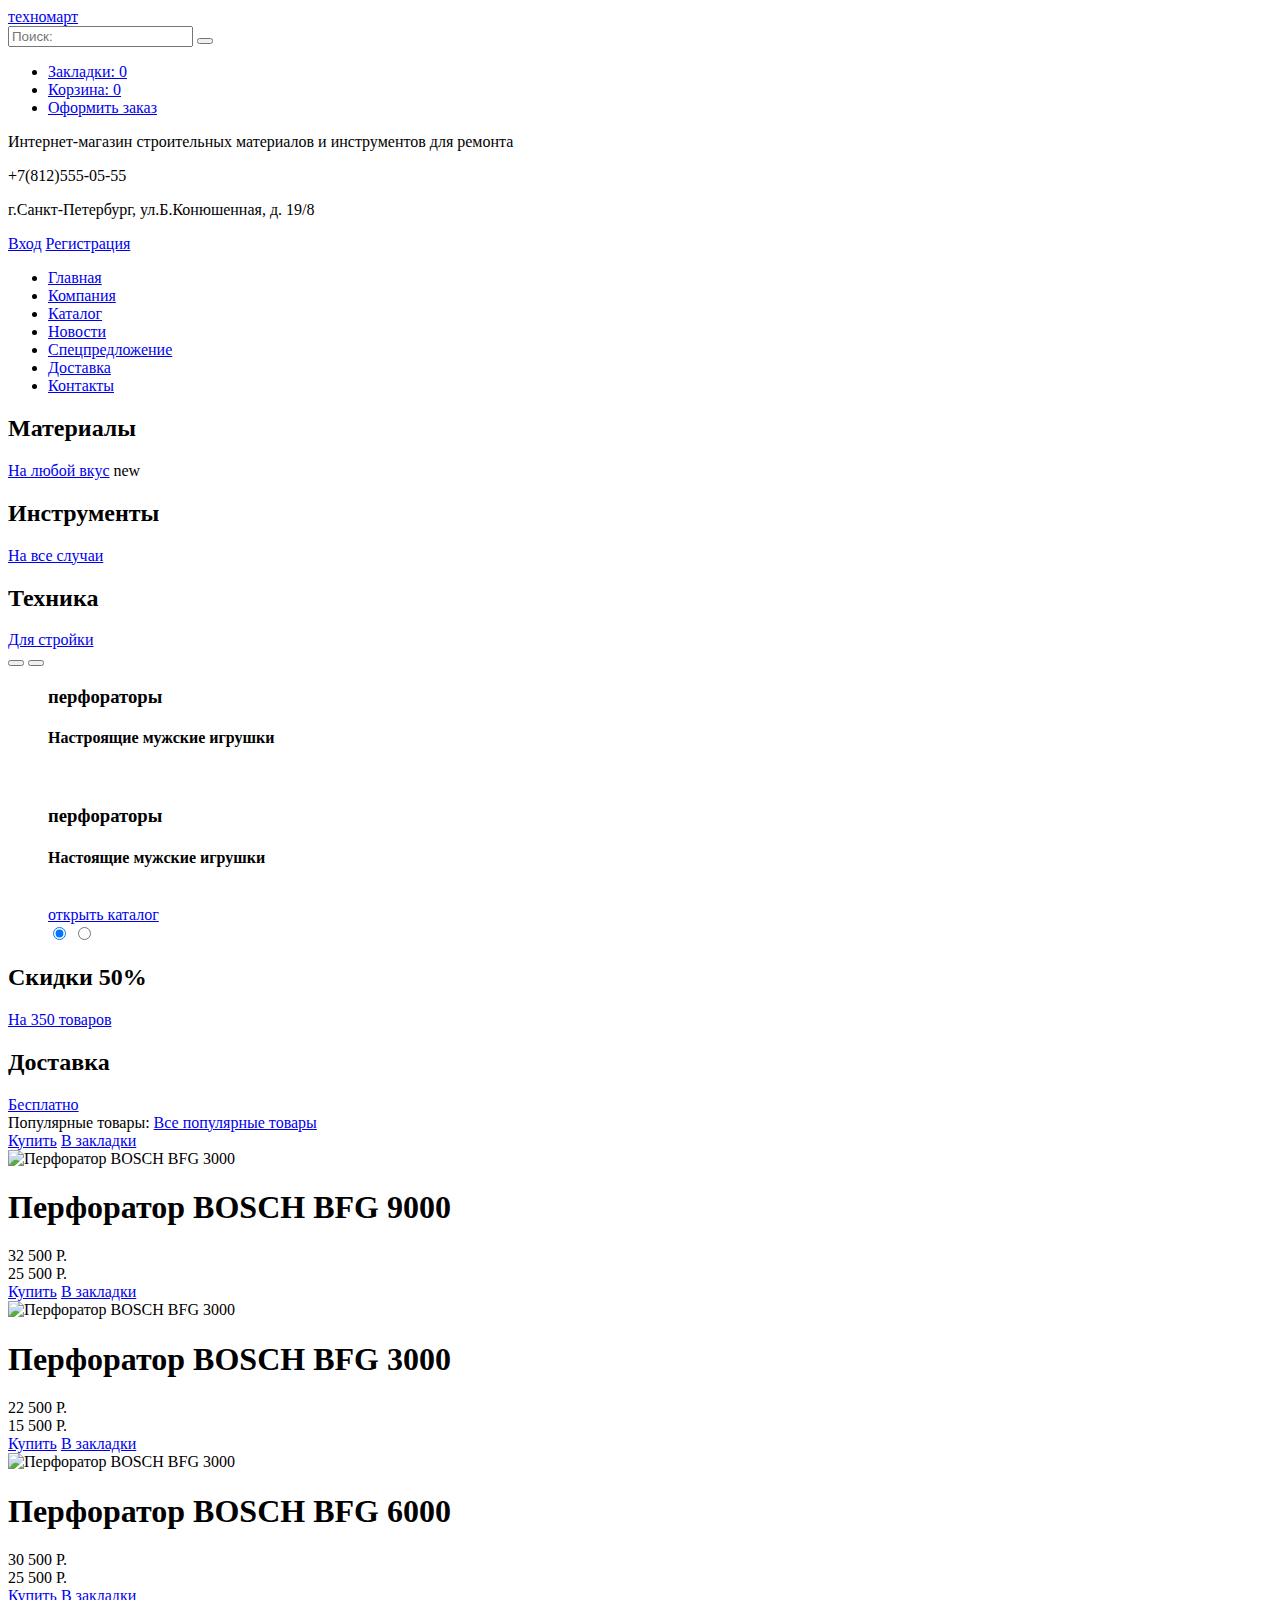
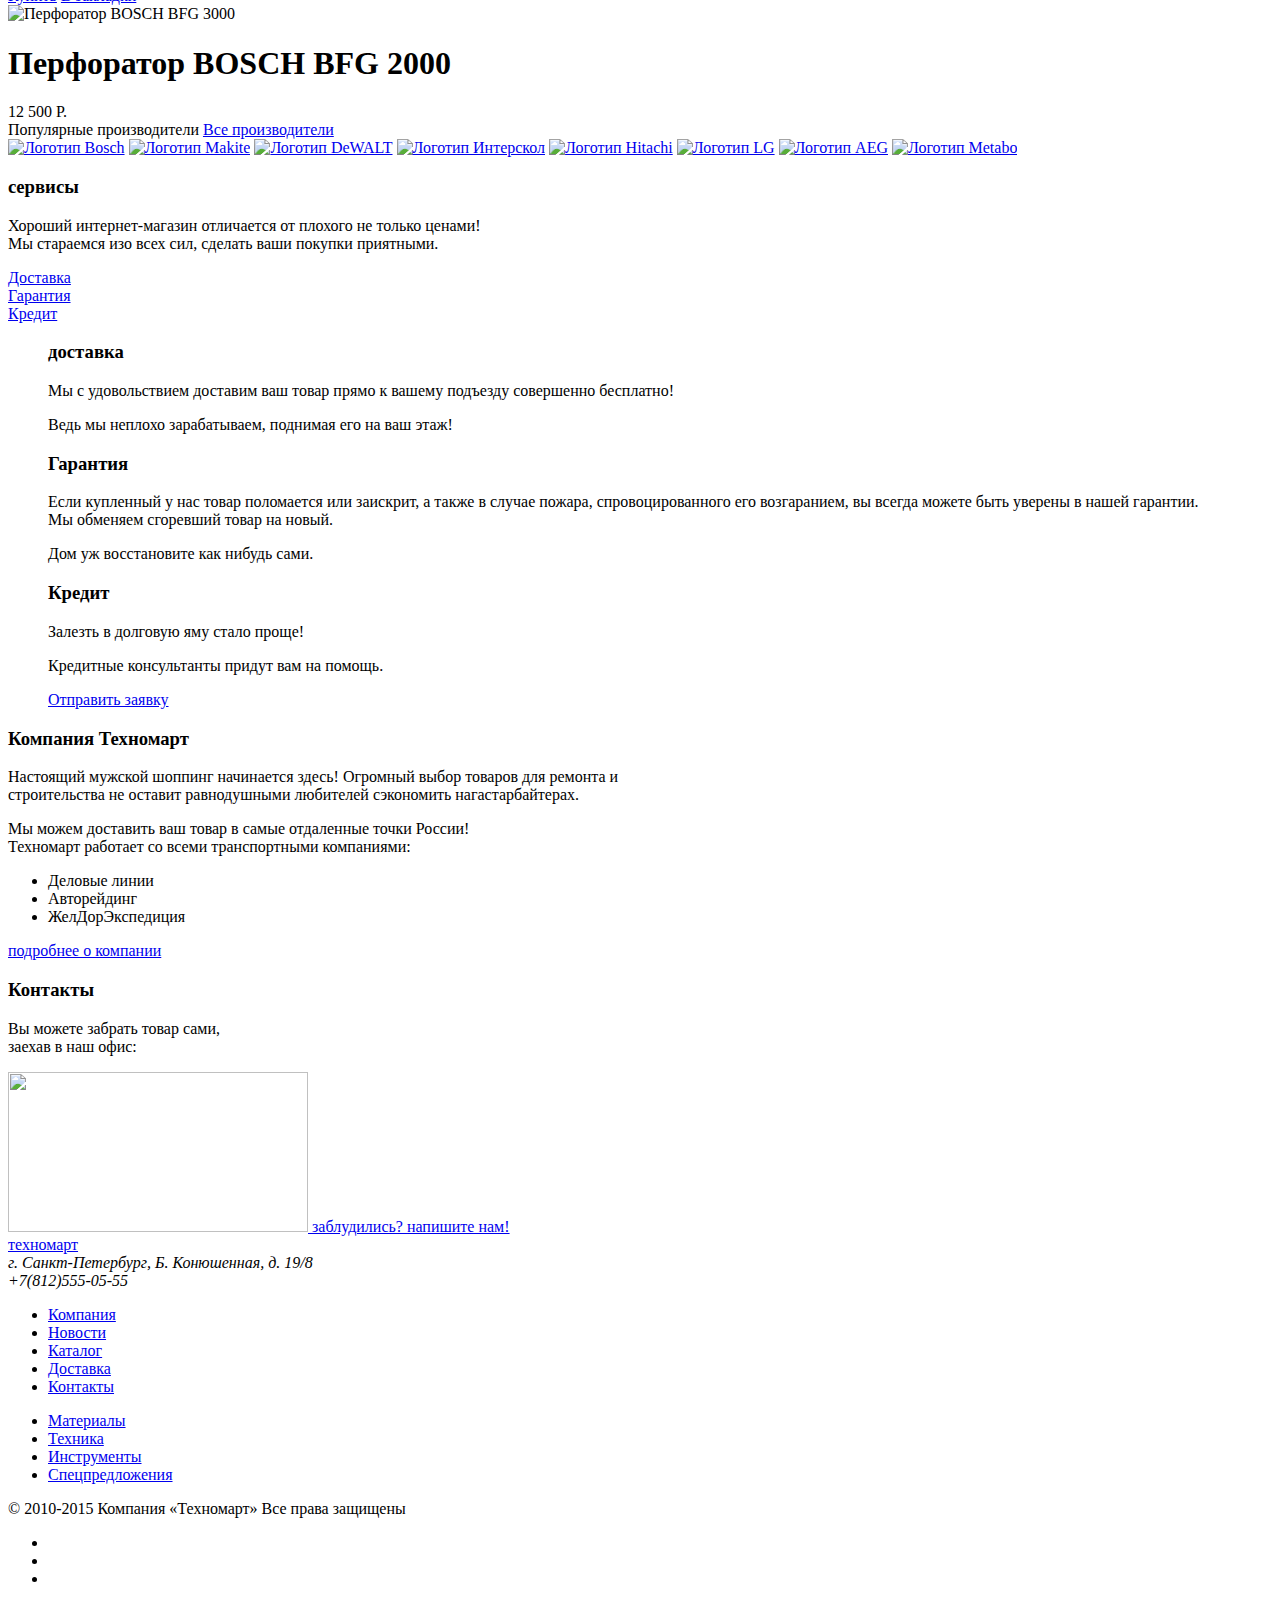
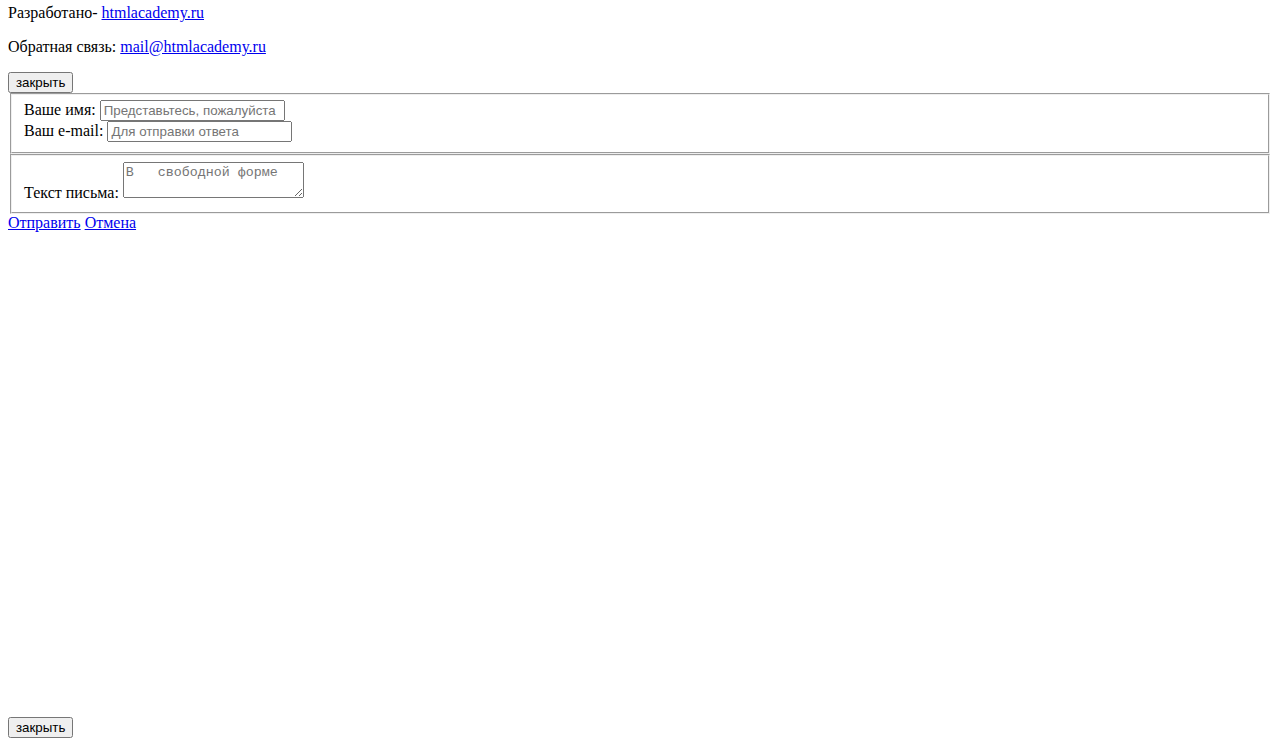
==== index.html @ d5913d79 "Добавили верстку Главной странице" ====
<!DOCTYPE html>
<html>
  <head>
    <meta charset="utf-8">
    <title>«Техномарт»</title>
    <link href="https://fonts.googleapis.com/css?family=Cuprum&subset=latin,cyrillic" rel="stylesheet">
    <link href="css/symbols-technomart.css" rel="stylesheet">
    <link href="css/normalize.css" rel="stylesheet">
    <link href="css/style.css" rel="stylesheet">
    <meta name="description" content="Интернет-магазин техники для ремонта">
  </head>
  <body>
    <header class="main-header">
      <div class="menu-purchase clearfix">
        <div class="container clearfix">
          <a class="logo" href="index.html">техномарт</a>
          <form class="search" action="#" method="get">
            <input placeholder="Поиск:" type="search" id="catalog-search" name="catalog-search">
              <button type=submit>
                <i class="icon-search"></i>
              </button>
            </form>
          <div class="menu-order">
	          <ul>
              <li><a href="#"><i class="icon-bookmark"></i>Закладки: 0</a></li>
              <li><a href="#"><i class="icon-basket"></i>Корзина: 0</a></li>
              <li><a class="order" href="#">Оформить заказ</a></li>
	          </ul>
          </div>
        </div>
      </div>
      <div class="container clearfix">
        <div class="info-shop">
          <p>Интернет-магазин строительных материалов и&nbsp;инструментов для ремонта</p>
        </div>
        <div class="menu-contact">
          <p class="numder"><i class="icon-phone"></i>+7(812)555-05-55</p>
          <p class="street">г.Санкт-Петербург, ул.Б.Конюшенная, д. 19/8</p>
        </div>
        <div class="user-block">
          <a class="login" href="#"><i class="icon-login"></i>Вход</a>
          <a class="registration" href="#">Регистрация</a>
        </div>
        <nav class="main-navigation">
          <ul>
            <li><a class="active" href="index.html">Главная</a></li>
            <li><a href="#">Компания</a></li>
            <li><a href="catalog.html">Каталог</a></li>
            <li><a href="#">Новости</a></li>
            <li><a href="#">Спецпредложение</a></li>
            <li><a href="#">Доставка</a></li>
            <li><a href="#">Контакты</a></li>
          </ul>
        </nav>
      </div>
    </header>
    <div class="main">
      <div class="container">
        <div class="index-content clearfix">
          <div class=" customer-info customer-info-material">
            <h2>Материалы</h2>
            <a class="btn btn-customer-info" href="#">На любой вкус</a>
            <span class="new">new</span>
          </div>
          <div class="customer-info customer-info-tool">
            <h2>Инструменты</h2>
            <a class="btn btn-customer-info" href="#">На все случаи</a>
          </div>
          <div class="customer-info customer-info-technician">
            <h2>Техника</h2>
            <a class="btn btn-customer-info" href="#">Для стройки</a>
          </div>
          <div class="gallery clearfix">
            <button class="gallery-prev">
              <i class="icon-left"></i>
            </button>
            <button class="gallery-next">
              <i class="icon-right"></i>
            </button>
            <figure class="gallery-content slider">
              <div class="promo-slide promo-slide-1 promo-slide-active">
                <div class="promo-slide-title">
                  <h3>перфораторы</h3>
                  <h4>Настроящие мужские игрушки</h4>
                </div>
                <img src="img/galari_1.jpg" alt="">
              </div>
              <div class="promo-slide promo-slide-2">
                <div class="promo-slide-title">
                  <h3>перфораторы</h3>
                  <h4>Настоящие мужские игрушки</h4>
                </div>
                <img src="img/galari_2.jpg" alt="">
              </div>
              <a class="btn btn-catalog" href="#">открыть каталог</a>
              <div class="switcher">
                <input type="radio" class="radio-slider" id="radio-1" name="radio" checked="checked" />
                <label for="radio-1"></label>
                <input type="radio" class="radio-slider" id="radio-2" name="radio" />
                <label for="radio-2"></label>
              </div>
            </figure>
          </div>
          <div class="customer-info customer-info-sale">
            <h2>Скидки 50%</h2>
            <a class="btn btn-customer-info" href="#">На 350 товаров</a>
          </div>
          <div class="customer-info customer-info-delivery">
            <h2>Доставка</h2>
            <a class="btn btn-customer-info" href="#">Бесплатно</a>
          </div>
        </div>
        <div class="catalog">
          <div class="popular-product clearfix">
            <header class="title">Популярные товары:
              <a class="btn btn-product" href="#">Все популярные товары</a>
            </header>
            <div class="catalog-items-index">
              <article class="catalog-item">
                <div class="actions">
                  <a class="buy" href="#">Купить</a>
                  <a class="bookmark" href="#">В закладки</a>
                </div>
                <img width="184" height="164" src="img/bfg_9000.jpg" alt="Перфоратор BOSCH BFG 3000">
                <h1 class="title-item">Перфоратор BOSCH BFG 9000</h1>
                <div class="discount">32 500 Р.</div>
                <div class="price">25 500 Р.</div>
              </article>
              <article class="catalog-item">
                <div class="actions">
                  <a href="#" class="buy">Купить</a>
                  <a href="#" class="bookmark">В закладки</a>
                </div>
                <img width="151" height="134" src="img/bfg.jpg" alt="Перфоратор BOSCH BFG 3000">
                <h1 class="title-item">Перфоратор BOSCH BFG 3000</h1>
                <div class="discount">22 500 Р.</div>
                <div class="price">15 500 Р.</div>
              </article>
              <article class="catalog-item">
                <div class="actions">
                  <a href="#" class="buy">Купить</a>
                  <a href="#" class="bookmark">В закладки</a>
                </div>
                <img width="171" height="152" src="img/bfg_6000.jpg" alt="Перфоратор BOSCH BFG 3000">
                <h1 class="title-item">Перфоратор BOSCH BFG 6000</h1>
                <div class="discount">30 500 Р.</div>
                <div class="price">25 500 Р.</div>
              </article>
              <article class="catalog-item new2">
                <div class="actions">
                  <a href="#" class="buy">Купить</a>
                  <a href="#" class="bookmark">В закладки</a>
                </div>
                <img width="151" height="134" src="img/bfg.jpg" alt="Перфоратор BOSCH BFG 3000">
                <h1 class="title-item">Перфоратор BOSCH BFG 2000</h1>
                <div class="discount"></div>
                <div class="price">12 500 Р.</div>
              </article>
            </div>
          </div>
          <div class="popular-producer clearfix">
            <header class="title">Популярные производители
			        <a href="#" class="btn btn-producer">Все производители</a>
			      </header>
			        <div class="producer">
                <a href="#" class="producer-item bosch"><img width="220" height="145" src="img/bosch.jpg" alt="Логотип Bosch"></a>
                <a href="#" class="producer-item makita"><img width="220" height="145" src="img/Makita.jpg" alt="Логотип Makite"></a>
                <a href="#" class="producer-item dewalt"><img width="220" height="145" src="img/dewalt.jpg" alt="Логотип DeWALT"></a>
                <a href="#" class="producer-item interskol"><img width="220" height="145" src="img/interscol.jpg" alt="Логотип Интерскол"></a>
                <a href="#" class="producer-item hitachi"><img  width="220" height="145"src="img/hitachi.jpg" alt="Логотип Hitachi"></a>
                <a href="#" class="producer-item lg"><img width="220" height="145" src="img/LG.jpg" alt="Логотип LG"></a>
                <a href="#" class="producer-item aeg"><img width="220" height="145" src="img/AEG.jpg" width="220" height="145" alt="Логотип AEG"></a>
                <a href="#" class="producer-item metabo"><img width="220" height="145" src="img/Metabo.jpg" alt="Логотип Metabo"></a>
              </div>
          </div>
        </div>
      </div>
      <div class="customer-service">
        <div class="container">
          <div class="service">
            <h3>cервисы</h3>
            <p>Хороший интернет-магазин отличается от плохого не только ценами!<br>
               Мы стараемся изо всех сил, сделать ваши покупки приятными.
            </p>
          </div>
          <div class="services-tab clearfix">
            <dl>
              <div class="tabs">
                <dt class="active-tab"><a href="#">Доставка</a></dt>
                <dt><a href="#">Гарантия</a></dt>
                <dt><a href="#">Кредит</a></dt>
              </div>
              <div class="tab-slides">
                <dd class="tab-slide tab-first active-tab-slide">
                  <h3 class="tab-slide-title">доставка</h3>
                  <div class="tab-slide-text">
                    <p class="tab-slide-text-1">
                     Мы с удовольствием доставим ваш товар прямо
                     к вашему подъезду совершенно бесплатно!
                    <p class="tab-slide-text-2">
                       Ведь мы неплохо зарабатываем,
                       поднимая его на ваш этаж!
                    </p>
                    </p>
                  </div>
                </dd>
                <dd class="tab-slide tab-second">
                  <h3 class="tab-slide-title">Гарантия</h3>
                  <div class="tab-slide-text">
                    <p class="tab-slide-text-1">
                      Если купленный у нас товар поломается или заискрит,
                      а также в случае пожара, спровоцированного его возгаранием,
                      вы всегда можете быть уверены в нашей гарантии.<br>
                      Мы обменяем сгоревший товар на новый.
                    </p>
                    <p class="tab-slide-text-2">Дом уж восстановите как нибудь сами.</p>
                  </div>
                </dd>
                <dd class="tab-slide tab-third">
                  <h3 class="tab-slide-title">Кредит</h3>
                  <div class="tab-slide-text">
                    <p class="tab-slide-text-1">Залезть в долговую яму стало проще!</p>
                    <p class="tab-slide-text-2">Кредитные консультанты придут вам на помощь.</p>
                  </div>
                  <a class="btn credit-btn" href="#">Отправить заявку</a>
                </dd>
              </div>
            </dl>
          </div>
        </div>
      </div>
      <div class="container">
        <div class="delivery-info clearfix">
          <div class="delivery-company">
            <h3>Компания Техномарт</h3>
            <p>Настоящий мужской шоппинг начинается здесь! Огромный выбор товаров для ремонта и <br>строительства не оставит равнодушными любителей сэкономить нагастарбайтерах.</p>
            <p>Мы можем доставить ваш товар в самые отдаленные точки России!<br>Техномарт работает со всеми транспортными компаниями:</p>
            <ul class="line">
              <li>Деловые линии</li>
              <li>Авторейдинг</li>
              <li>ЖелДорЭкспедиция</li>
            </ul>
            <a href="#" class="btn btn-delivery">подробнее о компании</a>
          </div>
          <div class="contact-info">
            <h3>Контакты</h3>
            <p>Вы можете забрать товар сами,<br> заехав в наш офис:</p>
            <a class="map" href="#">
              <img src="img/map.jpg" width="300" height="160">
            </a>
            <a href="#" class="btn btn-email">заблудились? напишите нам!</a>
          </div>
        </div>
      </div>
    </div>
    <footer class="main-footer">
      <div class="container clearfix">
        <div class="content-column-left">
          <a class="logo" href="index.html">техномарт</a>
          <address class="contact">
            г. Санкт-Петербург, Б. Конюшенная, д. 19/8<br>
            +7(812)555-05-55
          </address>
        </div>
        <div class="content-column-right">
          <div class="menu-info">
            <ul>
              <li><a href="index.html">Компания</a></li>
              <li><a href="#">Новости</a></li>
              <li><a href="catalog.html">Каталог</a></li>
              <li><a href="#">Доставка</a></li>
              <li><a href="#">Контакты</a></li>
            </ul>
          </div>
          <div class="menu-catalog">
            <ul>
              <li><a href="#">Материалы</a></li>
              <li><a href="#">Техника</a></li>
              <li><a href="#">Инструменты</a></li>
              <li><a href="#">Спецпредложения</a></li>
            </ul>
          </div>
        </div>
      </div>
      <div class="info-user">
        <div class="container clearfix">
          <p class="copyright">© 2010-2015 Компания «Техномарт» Все права защищены</p>
          <div class="social">
            <ul>
              <li class="social-btn vk"><a href="#"><i class="icon-vk"></i></a></li>
              <li class="social-btn fb"><a href="#"><i class="icon-facebook"></i></a></li>
              <li class="social-btn inst"><a href="#"><i class="icon-instagramm"></i></a></li>
            </ul>
          </div>
          <p class="website">Разработано-
          <a href="https://htmlacademy.ru/">htmlacademy.ru</a></p>
          <p class="mail">Обратная связь:
          <a href="mailto:mail@htmlacademy.ru">mail@htmlacademy.ru</a></p>
        </div>
      </div>
    </footer>
    <div class="pop-up write-us">
      <div class="main-block">
        <button class="modal-content-close">закрыть</button>
          <form action="#">
            <fieldset>
              <div class="col-1-2">
                <label for="your-name">Ваше имя:</label>
                <input class="your-name" type="text" id="your-name  " placeholder="Представьтесь, пожалуйста" required>
              </div>
              <div class="col-1-2">
                <label for="your-email">Ваш e-mail:</label>
                <input class="your-email" type="text" id="your-email" placeholder="Для отправки ответа" required>
              </div>
            </fieldset>
            <fieldset>
              <label for="e-mail">Текст письма:</label>
              <textarea class="e-mail" id="e-mail" placeholder="В   свободной форме" required></textarea>
            </fieldset>
          </form>
        </div>
      <div class="control-block clearfix">
        <a class="btn send-btn" href="#">Отправить</a>
        <a class="btn cancel-btn" href="#">Отмена</a>
      </div>
    </div>
    <div class="pop-up pop-up-map">
      <button class="modal-content-close">закрыть</button>
      <iframe src="https://www.google.com/maps/embed?pb=!1m18!1m12!1m3!1d1998.582099382509!2d30.32140969983345!3d59.93907633355372!2m3!1f0!2f0!3f0!3m2!1i1024!2i768!4f13.1!3m3!1m2!1s0x4696310fca77c663%3A0xe2913435672b14c9!2s21Shop!5e0!3m2!1sru!2sru!4v1453123548577" width="800" height="500" frameborder="0" style="border:0" allowfullscreen></iframe>
    </div>
    <script src="script/script.js"></script>
  </body>
</html>
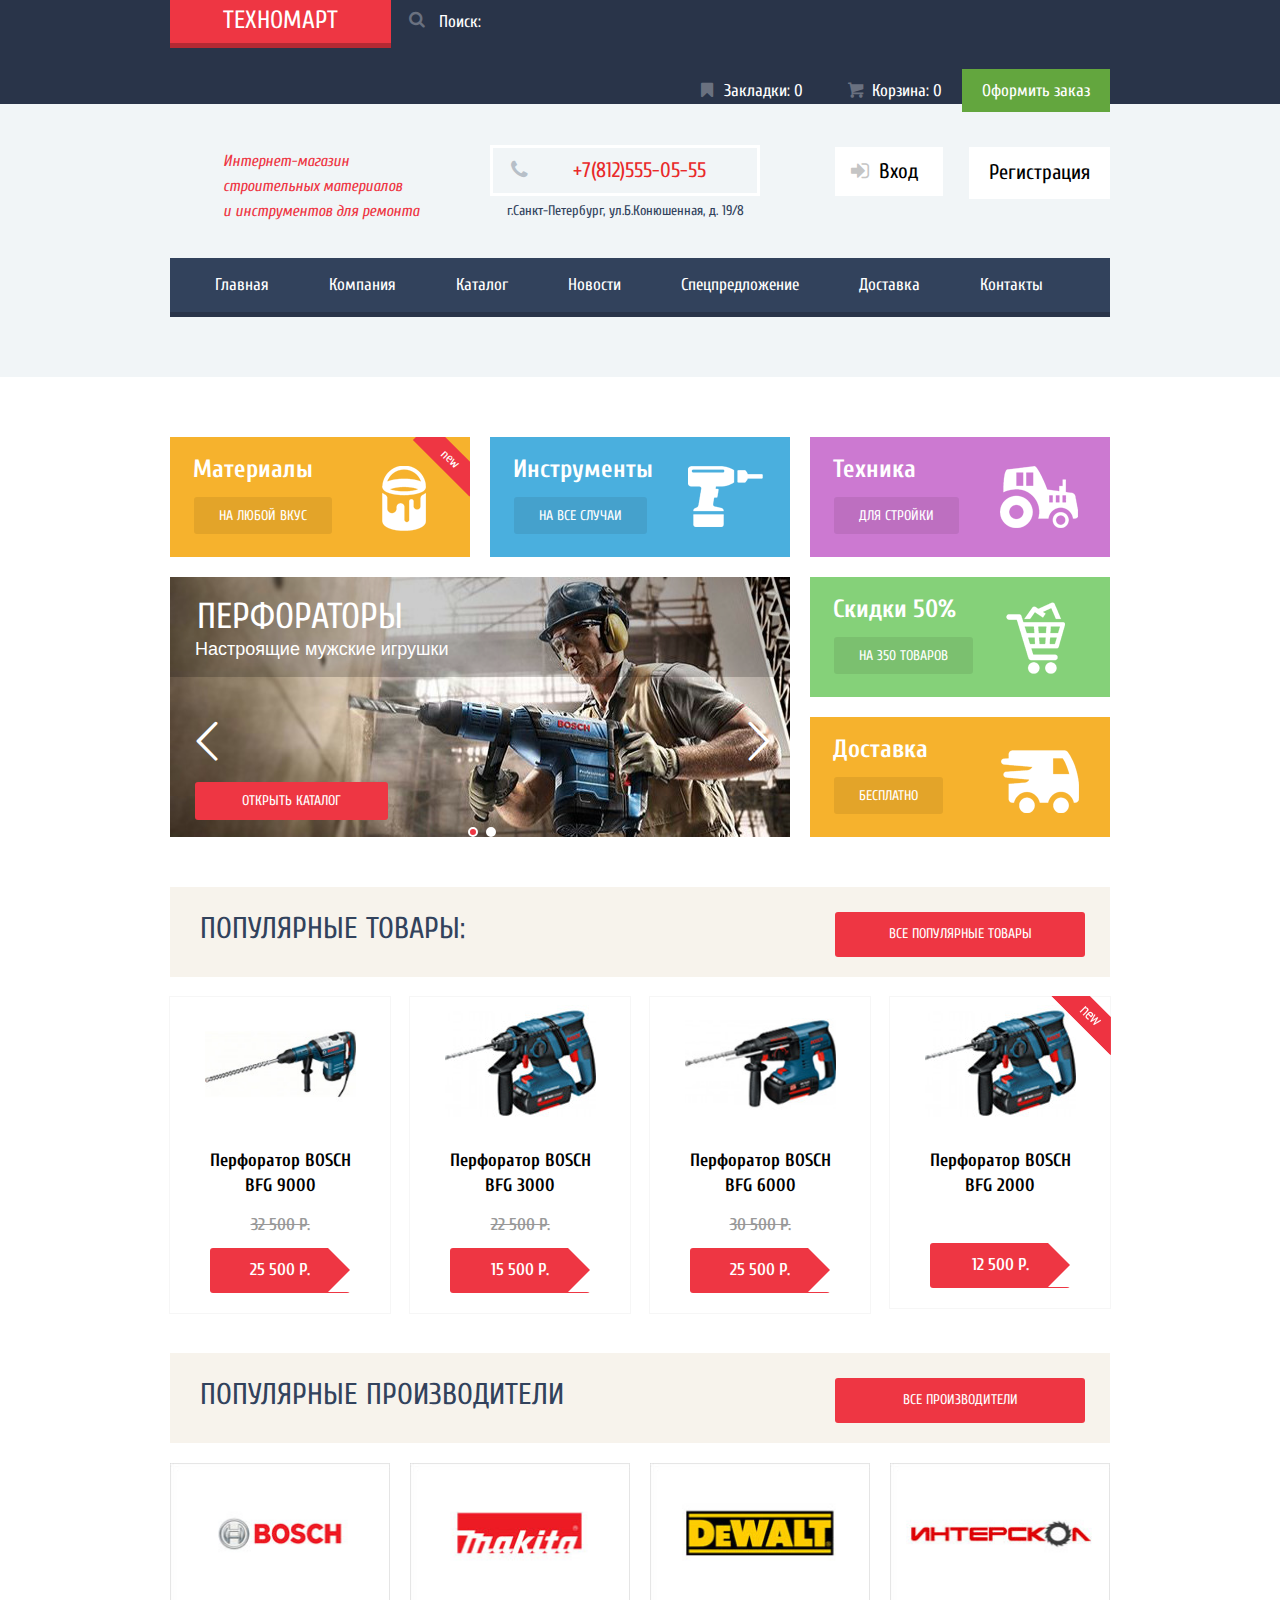
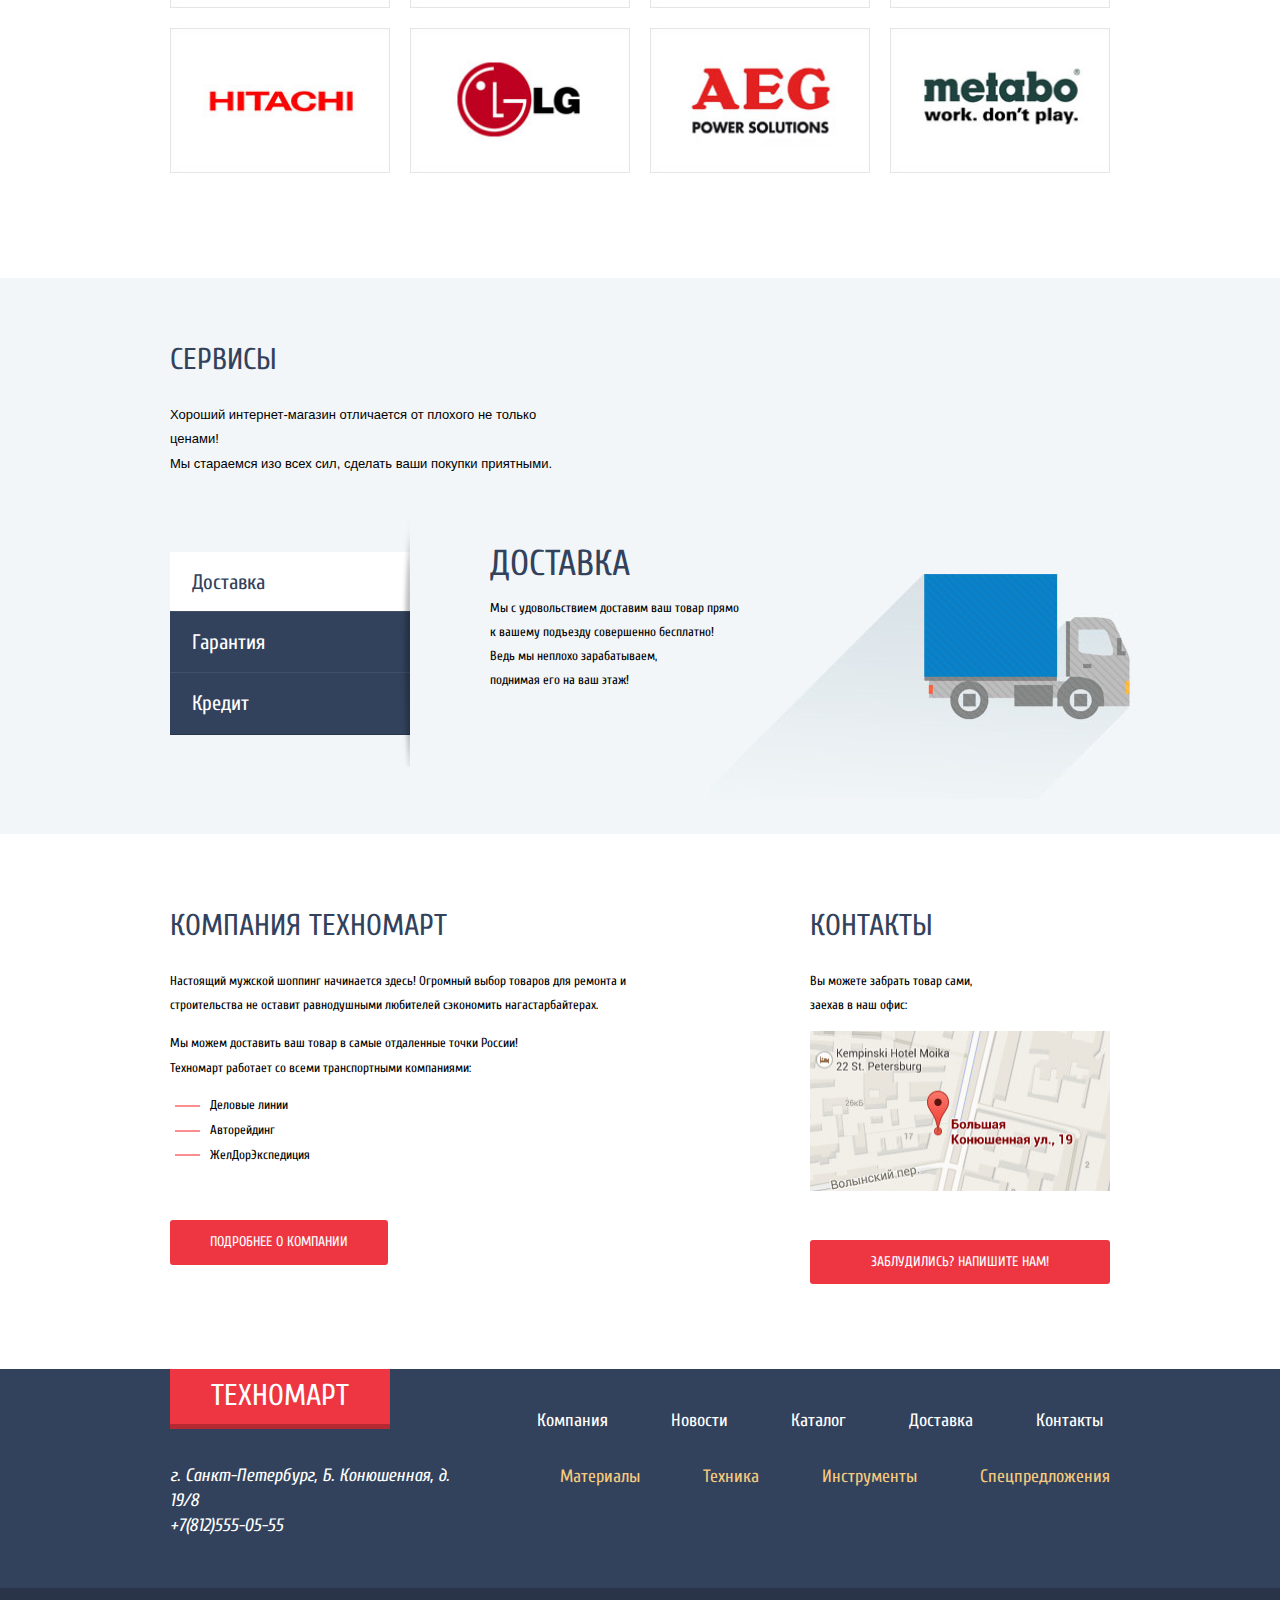
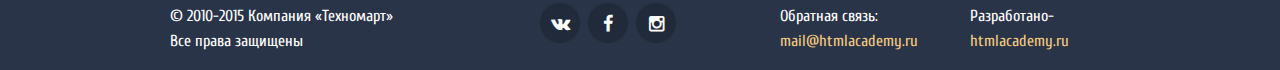
==== commit 6f504d26: "Первое финальное обновление" ====
--- a/index.html
+++ b/index.html
@@ -70,34 +70,35 @@
             <h2>Техника</h2>
             <a class="btn btn-customer-info" href="#">Для стройки</a>
           </div>
-          <div class="gallery clearfix">
-            <button class="gallery-prev">
+          <div class="gallery">
+            <input class="radio-slider1" type="radio" id="btn-1" name="toggle" checked>
+            <input class="radio-slider2" type="radio" id="btn-2" name="toggle">
+            <div class="slider-controls">
+              <label for="btn-1"></label>
+              <label for="btn-2"></label>
+            </div>
+            <label class="gallery-prev" for="btn-1">
               <i class="icon-left"></i>
-            </button>
-            <button class="gallery-next">
+            </label>
+            <label class="gallery-next" for="btn-2">
               <i class="icon-right"></i>
-            </button>
-            <figure class="gallery-content slider">
-              <div class="promo-slide promo-slide-1 promo-slide-active">
+            </label>
+            <figure class="gallery-content">
+              <div class="promo-slide">
                 <div class="promo-slide-title">
                   <h3>перфораторы</h3>
                   <h4>Настроящие мужские игрушки</h4>
                 </div>
-                <img src="img/galari_1.jpg" alt="">
+                <img src="img/galari_1.jpg" width="620" height="270" alt="">
+                <a class="btn btn-catalog" href="#">открыть каталог</a>
               </div>
               <div class="promo-slide promo-slide-2">
                 <div class="promo-slide-title">
-                  <h3>перфораторы</h3>
-                  <h4>Настоящие мужские игрушки</h4>
-                </div>
-                <img src="img/galari_2.jpg" alt="">
-              </div>
-              <a class="btn btn-catalog" href="#">открыть каталог</a>
-              <div class="switcher">
-                <input type="radio" class="radio-slider" id="radio-1" name="radio" checked="checked" />
-                <label for="radio-1"></label>
-                <input type="radio" class="radio-slider" id="radio-2" name="radio" />
-                <label for="radio-2"></label>
+                  <h3>дрели</h3>
+                  <h4>Соседям на радость!</h4>
+                </div>
+                <img src="img/galari_2.jpg" width="620" height="270" alt="">
+                <a class="btn btn-catalog" href="#">открыть каталог</a>
               </div>
             </figure>
           </div>
@@ -116,7 +117,7 @@
               <a class="btn btn-product" href="#">Все популярные товары</a>
             </header>
             <div class="catalog-items-index">
-              <article class="catalog-item">
+              <article class="catalog-item-index">
                 <div class="actions">
                   <a class="buy" href="#">Купить</a>
                   <a class="bookmark" href="#">В закладки</a>
@@ -126,7 +127,7 @@
                 <div class="discount">32 500 Р.</div>
                 <div class="price">25 500 Р.</div>
               </article>
-              <article class="catalog-item">
+              <article class="catalog-item-index">
                 <div class="actions">
                   <a href="#" class="buy">Купить</a>
                   <a href="#" class="bookmark">В закладки</a>
@@ -136,7 +137,7 @@
                 <div class="discount">22 500 Р.</div>
                 <div class="price">15 500 Р.</div>
               </article>
-              <article class="catalog-item">
+              <article class="catalog-item-index">
                 <div class="actions">
                   <a href="#" class="buy">Купить</a>
                   <a href="#" class="bookmark">В закладки</a>
@@ -146,7 +147,7 @@
                 <div class="discount">30 500 Р.</div>
                 <div class="price">25 500 Р.</div>
               </article>
-              <article class="catalog-item new2">
+              <article class="catalog-item-index new2">
                 <div class="actions">
                   <a href="#" class="buy">Купить</a>
                   <a href="#" class="bookmark">В закладки</a>
@@ -299,6 +300,17 @@
         </div>
       </div>
     </footer>
+    <div class="pop-up write-us-buy write-us-catalog">
+      <div class="main-block">
+        <div class="modal-content-close">закрыть</div>
+      </div>
+      <div class="main-block-basket"></div>
+      <p class="main-block-text">Товар добавлен в корзину!</p>
+      <div class="control-block clearfix">
+        <a class="btn send-btn" href="#">офрмить заказ</a>
+        <a class="btn cancel-btn" href="#">продолжить покупки</a>
+      </div>
+    </div>
     <div class="pop-up write-us">
       <div class="main-block">
         <button class="modal-content-close">закрыть</button>
@@ -330,4 +342,4 @@
     </div>
     <script src="script/script.js"></script>
   </body>
-</html>+</html>
--- a/css/symbols-technomart.css
+++ b/css/symbols-technomart.css
@@ -0,0 +1,80 @@
+@charset "UTF-8";
+
+ @font-face {
+  font-family: 'symbols-technomart';
+  src: url('../font/symbols-technomart.eot?22619757');
+  src: url('../font/symbols-technomart.eot?22619757#iefix') format('embedded-opentype'),
+       url('../font/symbols-technomart.woff?22619757') format('woff'),
+       url('../font/symbols-technomart.ttf?22619757') format('truetype'),
+       url('../font/symbols-technomart.svg?22619757#symbols-technomart') format('svg');
+  font-weight: normal;
+  font-style: normal;
+}
+/* Chrome hack: SVG is rendered more smooth in Windozze. 100% magic, uncomment if you need it. */
+/* Note, that will break hinting! In other OS-es font will be not as sharp as it could be */
+/*
+@media screen and (-webkit-min-device-pixel-ratio:0) {
+  @font-face {
+    font-family: 'symbols-technomart';
+    src: url('../font/symbols-technomart.svg?22619757#symbols-technomart') format('svg');
+  }
+}
+*/
+ 
+ [class^="icon-"]:before, [class*=" icon-"]:before {
+  font-family: "symbols-technomart";
+  font-style: normal;
+  font-weight: normal;
+  speak: none;
+ 
+  display: inline-block;
+  text-decoration: inherit;
+  width: 1em;
+  margin-right: .2em;
+  text-align: center;
+  /* opacity: .8; */
+ 
+  /* For safety - reset parent styles, that can break glyph codes*/
+  font-variant: normal;
+  text-transform: none;
+     
+  /* fix buttons height, for twitter bootstrap */
+  line-height: 1em;
+ 
+  /* Animation center compensation - margins should be symmetric */
+  /* remove if not needed */
+  margin-left: .2em;
+ 
+  /* you can be more comfortable with increased icons size */
+  /* font-size: 120%; */
+ 
+  /* Uncomment for 3D effect */
+  /* text-shadow: 1px 1px 1px rgba(127, 127, 127, 0.3); */
+}
+ 
+.icon-left:before { content: '\3c'; } /* '&lt;' */
+.icon-right:before { content: '\3e'; } /* '&gt;' */
+.icon-basket:before { content: '\62'; } /* 'b' */
+.icon-facebook:before { content: '\66'; } /* 'f' */
+.icon-twitter:before { content: '\74'; } /* 't' */
+.icon-vk:before { content: '\76'; } /* 'v' */
+.icon-up:before { content: '\2c4'; } /* '˄' */
+.icon-down:before { content: '\2c5'; } /* '˅' */
+.icon-left-big:before { content: '\2190'; } /* '←' */
+.icon-right-big:before { content: '\2192'; } /* '→' */
+.icon-login:before { content: '\2386'; } /* '⎆' */
+.icon-logout:before { content: '\241b'; } /* '␛' */
+.icon-up-dir:before { content: '\25b2'; } /* '▲' */
+.icon-down-dir:before { content: '\25bc'; } /* '▼' */
+.icon-circle:before { content: '\25cb'; } /* '○' */
+.icon-circle-dot:before { content: '\25cf'; } /* '●' */
+.icon-star:before { content: '\2605'; } /* '★' */
+.icon-check-off:before { content: '\2610'; } /* '☐' */
+.icon-check-on:before { content: '\2611'; } /* '☑' */
+.icon-youtube:before { content: '\f39e'; } /* '' */
+.icon-home:before { content: '🏠'; } /* '\1f3e0' */
+.icon-user:before { content: '👨'; } /* '\1f468' */
+.icon-phone:before { content: '📞'; } /* '\1f4de' */
+.icon-instagramm:before { content: '📷'; } /* '\1f4f7' */
+.icon-search:before { content: '🔍'; } /* '\1f50d' */
+.icon-bookmark:before { content: '🔖'; } /* '\1f516' */--- a/css/style.css
+++ b/css/style.css
@@ -0,0 +1,1635 @@
+body{
+  min-width: 960px;
+  font-size: 13px;
+  font-family: "Cuprum", "Arial", sans-serif;
+  line-height: 1.9em;
+  font-weight: 300;
+  background-color: white;
+}
+h1{
+  font-size: 30px;
+  font-weight: bold;
+}
+h2{
+  font-size: 25px;
+  font-weight: bold;
+}
+h3{
+  font-size: 30px;
+  font-weight: 100;
+  text-transform: uppercase;
+  color: #32425c;
+}
+a{
+  text-decoration: none;
+}
+button{
+  outline: inherit;
+  border: none;
+}
+.clearfix:after {
+  content: '';
+  display: table;
+  clear: both;
+}
+.btn{
+  font-size: 14px;
+  font-weight: 100;
+  color: white;
+  text-align: center;
+  text-transform: uppercase;
+  background: #ee3643;
+  border-radius: 3px;
+}
+.main-header {
+  margin-bottom: 60px;
+  background: #f1f5f7;
+}
+.main-header-catalog{
+  margin-bottom: 0;
+}
+.container {
+  width: 940px;
+  margin: 0 auto;
+}
+.menu-purchase{
+  margin: 0;
+  margin-bottom: 20px;
+  background: #293449;
+}
+.logo{
+  float: left;
+  box-shadow: 0 5px 0 #b52933;
+  margin: 0;
+  padding: 9px 53px;
+  font-size: 25px;
+  font-weight: 100;
+  text-transform: uppercase;
+  color: white;
+  background: #ee3643;
+}
+.logo:hover{
+  background-color: #ca2c37;
+  box-shadow: 0 5px 0 #9a212a;
+}
+.search {
+  position: relative;
+  float: left;
+  min-width: 270px;
+  font-size: 17px;
+  font-weight: 100;
+}
+input[type="search"]{
+  border: none;
+  height: 40px;
+  padding-right: 70px;
+  padding-left: 48px;
+  background: #293449;
+  outline: inherit;
+}
+input::-moz-placeholder {
+  color: white;
+}
+input::-webkit-input-placeholder{
+  color: white;
+}
+form  button{
+  border: none;
+  background: #293449;
+  padding: 11px 0;
+  margin-right: -4px;
+  outline: inherit;
+}
+.icon-search{
+ position: absolute;
+ left: 14px;
+ top: 8px;
+ color: #6a7180;
+}
+input:hover{
+  background: #212a3a;
+}
+input:hover + button > i{
+  color: white;
+}
+input:focus + button > i{
+  color: #ee3643;
+}
+input[type="search"]:focus{
+  background: #fff;
+}
+.container  .menu-order{
+  float: right;
+}
+.menu-order ul{
+  margin: 0;
+  padding: 0;
+  font-size: 0;
+  list-style: none;
+}
+.menu-order li{
+  display: inline-block;
+  margin-top: 9px;
+  white-space:nowrap;
+}
+.menu-order ul a{
+  font-size: 17px;
+  vertical-align: middle;
+  padding: 12px 20px;
+  font-weight: 100;
+  color: white;
+}
+.menu-order li:last-child{
+	margin-right: 0;
+}
+.menu-order ul a:hover i{
+  color: white;
+}
+.menu-order ul a:focus{
+  background: #161d29;
+  color: #8b8e94;
+  padding: 12px 20px;
+}
+.menu-order ul a:focus i{
+  color: #8b8e94;
+}
+.basket .icon-basket{
+  color: #f3737c;
+}
+.menu-order-catalog li{
+  margin-right: 0;
+}
+/*catalog*/
+.icon-basket,
+.icon-bookmark{
+  width: 11px;
+  height: 19px;
+  margin-right: 5px;
+  font-size: 17px;
+  vertical-align: middle;
+  font-weight: 100;
+  color: #6a7180;
+}
+.basket{
+  padding: 11px 0;
+  padding-right: 20px;
+  padding-left: 15px;
+  background: #ee3643;
+}
+.menu-order .basket:hover{
+  background: #fa4753;
+}
+.menu-order .basket:focus{
+  background: #c72d38;
+  color: #fdbbbb;
+}
+.order{
+  background: #63a63e;
+}
+.order:hover{
+  background: #5fbb2d;
+}
+.menu-order .order:focus{
+ background: #518534;
+ color: #acc1a2;
+}
+.info-shop{
+  float: left;
+  width: 250px;
+  margin: 0;
+  margin-right: 70px;
+}
+.info-shop>p{
+  width: 200px;
+  margin: 0;
+  padding: 0;
+  padding-left: 53px;
+  padding-top: 25px;
+  font-style: italic;
+  font-size: 16px;
+  color: #ee3643;
+}
+.menu-contact{
+  float: left;
+  width: 270px;
+}
+.menu-contact .numder{
+  width: 264px;
+  padding: 10px 0;
+  font-size: 21px;
+  text-align: center;
+  color: #e9292a;
+  border: 3px solid #fff;
+}
+.icon-phone{
+  margin-left: -40px;
+  padding-right: 40px;
+  color: #b7bfc8;
+}
+.menu-contact .street{
+  margin-top: -18px;
+  font-size: 14px;
+  text-align: center;
+  color: #32425c;
+}
+.user-block,
+.user-block-catalog{
+  float: right;
+  width: 300px;
+  margin-top: 23px;
+}
+.user-block .login{
+  float: left;
+  padding: 12px 25px 12px 10px;
+  margin-left: 25px;
+}
+.icon-login{
+  padding: 0;
+  margin-right: 5px;
+  color: #c5c5c5;
+}
+.user-block a:hover{
+  color: #f4848b;
+}
+.user-block a:focus{
+  color: #c5c5c5;
+}
+.user-block a:hover i{
+  color: #32425c;
+}
+.user-block a:focus i{
+  color: #c5c5c5;
+}
+.login-on{
+  padding: 12px 0;
+}
+.login-on .icon-login{
+  margin: 0;
+  margin-left: 10px;
+}
+.login-on .icon-user{
+  margin: 0;
+  padding-right: 10px;
+}
+.user-block-catalog i{
+  color: #c5c5c5;
+}
+.user-block-catalog a:hover{
+  color: #32425c;
+}
+.user-block-catalog a:focus{
+  color: #dadada;
+}
+.user-block2{
+  width: 210px;
+  margin: 0;
+  margin-left: 20px;
+  margin-top: 5px;
+  padding: 0;
+  white-space: nowrap;
+}
+.user-block2 li{
+  display: inline-block;
+}
+.user-block2 li a{
+  font-size: 16px;
+  color: #32425c;
+  background: #f2f6f8;
+  border-bottom: 1px solid #425169;
+}
+.user-block2 li a:hover{
+  color: #ee3643;
+  border-bottom: 1px solid #ee3643;
+}
+.user-block2 li a:focus{
+  color: #425169;
+  opacity: 0.3;
+  border-bottom: 1px solid #425169;
+}
+.user-block2 .dot{
+  width: 4px;
+  height: 4px;
+  margin: 2px 5px;
+  background: #425169;
+  border-radius: 50%;
+}
+.user-block .registration{
+  float:right;
+  padding: 13px 20px;
+  padding-bottom: 14px;
+}
+.user-block a,
+.user-block-catalog a{
+  display: block;
+  font-size: 21px;
+  text-align: center;
+  color: black;
+  background: #ffffff;
+}
+.user-block-catalog>a:hover{
+  color: black;
+}
+.user-block-catalog>a:hover i{
+  color: #32425c;
+}
+.user-block-catalog>a:focus,
+.user-block-catalog>a:focus i{
+  color: #dbdbdb;
+}
+.main-navigation{
+  float: left;
+  width: 940px;
+  margin-top: 20px;
+  margin-bottom: 60px;
+  background: #32425c;
+  border-bottom: 5px solid #293449;
+}
+.main-navigation ul{
+  padding: 0 15px;
+  font-size: 0;
+  list-style: none;
+  white-space: nowrap;
+}
+.main-navigation li{
+  float: left;
+  font-size: 17px;
+  text-align: center;
+}
+.main-navigation a{
+  display: block;
+  padding: 15px 30px;
+  font-size: 17px;
+  color: white;
+}
+.main-navigation a:hover{
+  background: #293449;
+}
+.main-navigation a:focus{
+  color: #737881;
+  background: #293449;
+}
+.breadcrumbs ul{
+  margin: 0;
+  padding: 0;
+}
+.breadcrumbs ul li{
+  display: inline-block;
+  padding: 20px 5px;
+}
+.breadcrumbs ul .active{
+
+}
+.breadcrumbs ul li:nth-child(1){
+  padding-left: 0;
+}
+.icon-home{
+  font-size: 13px;
+  color: #ccc;
+}
+.breadcrumbs ul a:after{
+  height: 13px;
+  margin-left: 10px;
+  content: '\3e';
+  font-size: 17px;
+  text-align: center;
+  color: #ccc;
+}
+.breadcrumbs a,
+ .breadcrumbs .active{
+  font-size: 13px;
+  font-family: 'PT Sans Regular', 'Arial', sans-serif;
+  font-weight: 700;
+  text-align: center;
+  vertical-align: middle;
+  text-transform: uppercase;
+  color: black;
+}
+.breadcrumbs a:hover{
+  color: #cccccc;
+}
+.index-content{
+  width: 940px;
+  margin: 0;
+  margin-bottom: 50px;
+}
+.index-content-catalog{
+  float: left;
+  width: 220px;
+  margin-right: 20px;
+}
+.index-content-catalog form{
+  left: 0;
+  font-family: 'PT Sans', 'Arial', sans-serif;
+}
+.index-content-catalog fieldset{
+  width: 220px;
+  margin: 0;
+  margin-left: -10px;
+  margin-top: 15px;
+  border: none;
+}
+legend{
+  font-size: 17px;
+  font-weight: bold;
+  text-transform: uppercase;
+}
+fieldset ul{
+  margin: 0;
+  margin-left: -35px;
+  border-bottom: 1px solid #e5e5e5;
+}
+.supply ul{
+  border-bottom: none;
+}
+fieldset ul li{
+  margin-bottom: 18px;
+  font-size: 14px;
+  font-weight: 300;
+  text-transform: uppercase;
+  list-style: none;
+}
+.range-filter {
+  width: 220px;
+  border-bottom: 1px solid #e5e5e5;
+  padding-bottom: 25px;
+}
+.range-filter .filter{
+  font-size: 13px;
+  width: 190px;
+  padding: 8px 10px;
+  padding-left: 20px;
+  margin-bottom: 15px;
+  text-align: left;
+  color: #283136;
+  text-transform: uppercase;
+  border-radius: 5px;
+  outline: none;
+  background: #f7f3ec;
+}
+.range-filter .range-price{
+  font-size: 17px;
+  text-transform: uppercase;
+  font-weight: bold;
+
+}
+.range-controls {
+  position: relative;
+  height: 41px;
+  padding-top: 39px;
+  padding-right: 20px;
+  padding-left: 20px;
+  margin-top: 15px;
+  margin-bottom: 15px;
+  border-radius: 5px;
+  background: #f7f3ec;
+}
+.range-controls .scale {
+  height: 2px;
+  background: #d7dcde;
+}
+.range-controls .bar {
+  width: 70%;
+  height: 2px;
+  background: #00ca74;
+}
+.range-controls .toggle {
+  position: absolute;
+  top: 30px;
+  left: 0px;
+  width: 4px;
+  height: 4px;
+  cursor: pointer;
+  border: 8px solid #fff;
+  border-radius: 50%;
+  background: #ababab;
+  box-shadow: 0 2px 1px 0 #cfcfcf;
+}
+.range-controls .toggle-min {
+  left: 20px;
+}
+.range-controls .toggle-max {
+
+}
+.price-controls {
+  max-width: 220px;
+  font-size: 16px;
+}
+.price-controls label {
+  font-size: 16px;
+  display: inline-block;
+  width: 47%;
+}
+.max-price {
+  float: right;
+  text-align: right;
+}
+.price-controls input {
+  font-size: 16px;
+  width: 80px;
+  padding: 8px 10px;
+  text-align: center;
+  color: #283136;
+  border: none;
+  border-radius: 5px;
+  outline: none;
+  background: #f7f3ec;
+}
+.btn-sorting{
+  padding: 6px 25px;
+  margin-right: 10px;
+  font-size: 13px;
+  text-transform: uppercase;
+  color: black;
+  border: 1px solid #e5e5e5;
+  border-radius: 3px;
+  background: #fff;
+  outline: none;
+}
+.btn-sorting:hover{
+  background: #fff;
+  border:1px solid #c7c7c7;
+}
+.btn-sorting:focus{
+  background: #fff;
+  border:1px solid #f9bcc0;
+}
+.checkbox {
+  vertical-align: top;
+  width: 17px;
+  height: 17px;
+  margin: 0 3px 0 0;
+}
+.checkbox + label {
+  cursor: pointer;
+}
+.checkbox:not(checked) {
+  position: absolute;
+  opacity: 0;
+}
+.checkbox:not(checked) + label {
+  position: relative;
+  padding: 0 0 0 30px;
+}
+.icon-check-off{
+  position: absolute;
+  font-size: 26px;
+  color: #c4c4c4;
+  top: -3px;
+  left: -13px;
+  width: 18px;
+  height: 18px;
+}
+input:checked ~ label > .icon-check-off:before{
+  content: '\2611';
+  position: absolute;
+  font-size: 26px;
+  color: #c4c4c4;
+  top: 0px;
+  left: 3px;
+  width: 18px;
+  height: 18px;
+}
+.radio {
+  vertical-align: top;
+  width: 17px;
+  height: 17px;
+  margin: 0 3px 0 0;
+}
+.radio + label {
+  cursor: pointer;
+}
+.radio:not(checked) {
+  position: absolute;
+  opacity: 0;
+}
+.radio:not(checked) + label {
+  position: relative;
+  padding-left: 30px;
+}
+.radio:not(checked) + label:before {
+  content: '';
+  position: absolute;
+  top: -4px;
+  left: -6px;
+  width: 18px;
+  height: 18px;
+  border: 4px solid #c4c4c4;
+  border-radius: 50%;
+}
+.radio:not(checked) + label:after {
+  content: '';
+  position: absolute;
+  top: 5px;
+  left: 3px;
+  width: 8px;
+  height: 8px;
+  border-radius: 50%;
+  background: #c4c4c4;
+  opacity: 0;
+  transition: all .2s;
+}
+.radio:checked + label:after {
+   opacity: 1;
+}
+.customer-info{
+  float:left;
+  width: 300px;
+  height: 120px;
+  margin: 0;
+  margin-right: 20px;
+  margin-bottom: 20px;
+  color: white;
+  overflow: hidden;
+}
+.btn-customer-info{
+  margin-left: 24px;
+  padding: 10px 25px;
+  text-transform: uppercase;
+  background: rgba(8, 1, 1, 0.08);
+}
+.customer-info .btn-customer-info:hover{
+ background: rgba(8, 1, 1, 0.16);
+}
+.customer-info .btn-customer-info:focus{
+  background: rgba(8, 1, 1, 0.32);
+}
+.customer-info h2{
+  margin-left: 23px;
+}
+.customer-info-material{
+  background: #f6b22d;
+  background-image: url("../img/material.png");
+  background-repeat: no-repeat;
+  background-position: 212px 29px;
+}
+.new{
+  top: 5px;
+  right: -20px;
+  display: block;
+  width: 80px;
+  height: 25px;
+  text-align: center;
+  background: #ee3643;
+  transform:  translate(240px,-81px) rotate(45deg);
+  -webkit-transform: translate(240px,-81px) rotate(45deg);
+  -o-transform: translate(240px,-81px) rotate(45deg);
+  -moz-transform: translate(240px,-81px) rotate(45deg);
+}
+.customer-info-tool{
+  background: #4aafde;
+  background-image: url("../img/tool.png");
+  background-repeat: no-repeat;
+  background-position: 198px 29px;
+}
+.customer-info-technician{
+  background: #cc79d1;
+  background-image: url("../img/technician.png");
+  background-repeat: no-repeat;
+  background-position: 190px 29px;
+}
+.customer-info-sale{
+  background: #85d179;
+  background-image: url("../img/sale.png");
+  background-repeat: no-repeat;
+  background-position: 196px 25px;
+}
+.customer-info-delivery{
+  background: #f6b22d;
+  background-image: url("../img/delivery.png");
+  background-repeat: no-repeat;
+  background-position: 191px 33px;
+}
+.customer-info:nth-child(1n+3){
+  float: right;
+  margin: 0;
+  margin-bottom: 20px;
+}
+.index-content .customer-info-delivery{
+  margin-bottom: 0;
+}
+.gallery{
+  position: relative;
+  float: left;
+}
+.slider-controls{
+  position: absolute;
+  top: 250px;
+  left: 48%;
+  text-align: center;
+  z-index: 100;
+}
+.gallery input[type="radio"]{
+  position: absolute;
+  opacity: 0;
+}
+.slider-controls label{
+  display: inline-block;
+  width: 6px;
+  height: 6px;
+  background: #fff;
+  border: 2px solid #fff;
+  border-radius: 50%;
+  vertical-align: top;
+  margin-right: 5px;
+  cursor: pointer;
+}
+.radio-slider1:checked ~ .slider-controls label[for="btn-1"],
+.radio-slider2:checked ~ .slider-controls label[for="btn-2"]{
+  background: #ee3643;
+}
+.gallery-prev{
+  position: absolute;
+  top: 142px;
+  left: 5px;
+  padding: 0;
+  height: 0;
+  z-index: 100;
+}
+.gallery-next{
+  position: absolute;
+  top: 142px;
+  right: 0;
+  padding: 0;
+  height: 0;
+  z-index: 100;
+}
+.icon-right,
+.icon-left{
+  font-size: 45px;
+  color: white;
+  cursor: pointer;
+}
+.gallery-content{
+  position: relative;
+  width: 620px;
+  min-height: 260px;
+  margin: 0;
+}
+.promo-slide{
+  position: absolute;
+  top: 0px;
+  left: 0px;
+  width: 100%;
+  height: 100%;
+  overflow: hidden;/**/
+}
+.btn-catalog{
+  position: absolute;
+  bottom: 17px;
+  left: 25px;
+  padding: 7px 47px;
+  font-weight: 100;
+  text-transform: uppercase;
+}
+.btn:hover{
+  background: #ca2c37;
+}
+.btn:active{
+  background: #ba2732;
+}
+.promo-slide-title{
+  position: absolute;
+  background: rgba(0, 0, 0, 0.2);
+  width: 100%;
+  height: 100px;
+}
+.promo-slide h3{
+  display: inline-block;
+  margin: 0;
+  margin-top: 28px;
+  margin-left: 27px;
+  font-size: 36px;
+  text-transform: uppercase;
+  font-weight: 100;
+  color: white;
+}
+.promo-slide h4{
+  display: block;
+  margin: 0;
+  margin-left: 25px;
+  font-family: 'PT Sans', 'Arial', sans-serif;
+  font-size: 18px;
+  font-weight: 100;
+  color: white;
+}
+.promo-slide img{
+  width: 100%;
+  height: 260px;
+}
+.promo-slide{
+  display: none
+}
+
+#btn-1:checked ~ .gallery-content .promo-slide:nth-child(1){
+  display: block
+}
+#btn-2:checked ~ .gallery-content .promo-slide:nth-child(2){
+  display: block
+}
+.catalog{
+  margin-bottom:85px;
+}
+.popular-producer,
+.popular-product{
+  margin-bottom: 20px;
+}
+.title{
+  width: 910px;
+  min-height: 60px;
+  margin-bottom: 20px;
+  padding-left: 30px;
+  padding-top: 30px;
+  font-size: 30px;
+  text-transform: uppercase;
+  font-weight: 100;
+  color: #32425c;
+  background: #f7f3ec;
+}
+.title-page{
+  width: 910px;
+  min-height: 60px;
+  margin-bottom: 20px;
+  margin-top: 0;
+  padding-left: 30px;
+  padding-top: 30px;
+  font-size: 30px;
+  text-transform: uppercase;
+  font-weight: 100;
+  color: #32425c;
+  background: #f2f6f8;
+}
+.btn-product,
+.btn-producer{
+  float: right;
+  width: 250px;
+  margin-right: 25px;
+  margin-top: -5px;
+  padding: 10px 0;
+  padding-left: 0;
+}
+.menu-sorting{
+  width: 680px;
+  border-radius: 5px;
+  padding: 8px 10px;
+  margin-bottom: 15px;
+  font-family: 'PT Sans', 'Arial', sans-serif;
+  background: #f7f3ec;
+}
+.menu-sorting ul{
+  float: right;
+  margin: 0;
+  padding: 0;
+}
+.menu-sorting ul li{
+  display: inline-block;
+  vertical-align: top;
+  margin-right: 50px;
+}
+.menu-sorting .up-dir,
+.menu-sorting .down-dir{
+  margin-right: 0;
+  margin-top: 1px;
+}
+.menu-sorting .up-dir{
+  margin-left: -10px;
+}
+.active-dir i{
+  color: #ee3643
+}
+.menu-sorting .range-price{
+  padding-left: 5px;
+  font-size: 13px;
+  vertical-align: middle;
+  color: #283136;
+}
+.menu-sorting a{
+  font-size: 13px;
+  text-align: left;
+  border-bottom: 1px dotted #ee3c49;
+  color: #c6c2bd;
+}
+.menu-sorting a i{
+  font-size: 19px;
+}
+.menu-sorting a:hover{
+  color: #151515;
+  border-bottom: 1px solid #ee3c49;
+}
+.menu-sorting a:focus{
+  color: #ee3c49;
+  border-bottom: none;
+}
+.up-dir a,
+.down-dir a{
+  border-bottom: none;
+}
+.up-dir a:hover,
+.down-dir a:hover{
+  border-bottom: none;
+}
+.catalog-items-index{
+  font-size: 0;
+}
+.catalog-item-index,
+.catalog-item{
+  width: 220px;
+  margin-right: 20px;
+  margin-bottom: 20px;
+  font-size: 17px;
+  font-weight: 600;
+  position: relative;
+  display: inline-block;
+  vertical-align: top;
+  text-align: center;
+  outline: 1px solid #f6f6f6;
+}
+.catalog-item-index:hover,
+.catalog-item:hover{
+  box-shadow: 0 0 15px;
+}
+.catalog-item-index .actions,
+.catalog-item .actions{
+  display: none;
+}
+.catalog-items-index article:last-child{
+  margin-right: 0;
+}
+article img{
+  width: 151px;
+  height: 134px;
+  overflow: hidden;
+}
+.catalog-item-index .title-item,
+.catalog-item .title-item{
+  font-size: 18px;
+  margin-top: 10px;
+  margin-bottom: 15px;
+  padding: 0 30px;
+}
+.catalog-item-index .discount,
+.catalog-item .discount{
+  min-height: 20px;
+  margin-bottom: 10px;
+  text-decoration: line-through;
+  color: #999;
+}
+.catalog-item-index .price,
+.catalog-item .price{
+  position: relative;
+  width: 80px;
+  margin: 0 auto 20px;
+  padding: 10px 30px;
+  color: #fff;
+  border-radius: 3px;
+  background: #ee3643;
+}
+.catalog-item-index .price:after,
+.catalog-item .price:after{
+  position: absolute;
+  top: 0;
+  right: -22px;
+  width: 0;
+  height: 0;
+  content: '';
+  border: 22px solid #fff;
+  border-left-color: #ee3643;
+}
+.catalog-items{
+  float: left;
+  width: 700px;
+  margin-bottom: 50px;
+  font-size: 0;
+}
+.catalog-items .catalog-item-punch:nth-child(3n+4){
+  margin-right: 0;
+}
+.new2:before{
+  position: absolute;
+  top: -1px;
+  right: -1px;
+  z-index: 10;
+  width: 60px;
+  height: 60px;
+  content: '';
+  background-image: url("../img/snippet.png");
+  background-repeat: no-repeat;
+  background-position: 0 0;
+}
+.catalog-item-index .actions,
+.catalog-item .actions{
+  position: absolute;
+  top: 0;
+  left: 0;
+  width: 218px;
+  height: 68px;
+  padding: 40px 0;
+  background-color: #fff;
+}
+.actions .buy,
+.actions .bookmark{
+  font-family: 'Cuprum', 'Arial', sans-serif;
+  font-size: 14px;
+  display: block;
+  width: 135px;
+  margin: 0 auto 7px;
+  padding: 10px 0;
+  text-decoration: none;
+  text-transform: uppercase;
+  color: #fff;
+  border-radius: 3px;
+  background-color: #63a63e;
+}
+.actions .buy{
+  box-shadow: inset 0 -3px 0 #367315;
+}
+.actions .buy:hover{
+  background: #5fbb2d;
+}
+.actions .buy:focus{
+  background: #518534;
+  box-shadow: none;
+}
+.actions .bookmark{
+  width: 129px;
+  padding: 7px 0;
+  color: #32425c;
+  border: 3px solid #63a63e;
+  background-color: #fff;
+}
+.actions .bookmark:hover{
+  border:3px solid #32425c;
+}
+.actions .bookmark:focus{
+  color: #d6d8dc;
+  border: 3px solid #c1c6ce;
+}
+.catalog-item-index:hover .actions,
+.catalog-item:hover .actions{
+  display: block;
+}
+.page {
+  margin-top: 30px;
+}
+.page ul{
+  margin: 0;
+  padding: 0;
+}
+.page ul li{
+  display: inline-block;
+  list-style: none;
+  border-radius: 3px;
+}
+.page a{
+  padding: 6px 12px;
+  margin-right: 10px;
+  font-size: 13px;
+  border: 1px solid #e5e5e5;
+  border-radius: 3px;
+}
+.btn-page{
+  background: #fff;
+  border: 1px solid #f6f6f6;
+  color: black;
+}
+.btn-page:hover{
+  background: #fff;
+  border:1px solid #c7c7c7;
+}
+.btn-page:focus{
+  background: #fff;
+  border:1px solid #f9bcc0;
+}
+.page .active-btn{
+  padding: 2px 13px;
+  margin-right: 10px;
+  border-radius: 3px;
+}
+.about_item{
+  background: #f2f6f8;
+  padding: 75px 0;
+}
+.about_item p{
+  font-size: 13px;
+}
+.about_item h2{
+  font-size: 30px;
+  text-transform: uppercase;
+  font-weight: 100;
+}
+.producer a{
+  float: left;
+  height: 145px;
+  margin: 0;
+  margin-right: 20px;
+  margin-bottom: 20px;
+}
+.producer a:hover{
+  box-shadow: 0 0 20px;
+  color: #b8bbc2;
+}
+.producer a:focus{
+  box-shadow: 0 0 15px;
+  opacity: 0.5;
+}
+.producer a:nth-child(4n){
+  margin-right: 0;
+}
+.customer-service{
+  background: #f2f6f8;
+}
+.service{
+  width: 400px;
+  margin-bottom: 75px;
+}
+.service p{
+  font-family: 'PT Sans', 'Arial', sans-serif;
+  font-size: 13px;
+}
+.customer-service{
+  min-height: 70px;
+  padding-top: 40px;
+}
+.tabs{
+  position: relative;
+  float: left;
+  width: 240px;
+  padding: 0;
+  margin: 0;
+  margin-bottom: 100px;
+  background: #32425c;
+}
+.tabs:after{
+  content: "";
+  position: absolute;
+  right: 0;
+  top: -35px;
+  width: 10px;
+  height: 250px;
+  background: url("../img/layer.png") no-repeat;
+}
+.tabs dt a{
+  display: block;
+  padding: 18px 22px;
+  font-size: 21px;
+  color: #fff;
+  background: #32425c;
+  box-shadow:
+    0 1px #293449,
+    0 -1px #405069;
+}
+.tabs .active-tab a{
+  background-color: #fff;
+  box-shadow: none;
+}
+.tabs .active-tab a:link,
+.tabs .active-tab a:visited,
+.tabs .active-tab a:active{
+  color: #32425c;
+}
+.tabs dt a:hover{
+  background-color: #293449;
+}
+.tabs .active-tab a:hover{
+  color: #32425c;
+  background-color: #fff;
+}
+.tab-slides{
+  position: relative;
+  width: 620px;
+  margin-left: 320px;
+}
+.tab-slide{
+  position:relative;
+  display: none;
+  margin: 0;
+}
+.active-tab-slide{
+  display: block;
+}
+.tab-slide-title{
+  margin-top: 0;
+  margin-bottom: 20px;
+  font-size: 36px;
+  color: #32425c;
+  text-transform: uppercase;
+}
+.tab-slide-text{
+  position: relative;
+  z-index: 2;
+  display: block;
+  margin: 0;
+  margin-bottom: 30px;
+  font-size: 13px;
+  line-height: 24px;
+}
+
+.tab-slide-text .tab-slide-text-1{
+  width: 255px;
+  margin: 0;
+}
+
+.tab-slide-text .tab-slide-text-2{
+  width: 210px;
+  margin: 0;
+}
+.tab-second .tab-slide-text-1,
+.tab-third .tab-slide-text-1{
+  width: 316px;
+}
+.tab-second .tab-slide-text-2,
+.tab-third .tab-slide-text-2{
+  width: 350px;
+}
+.credit-btn {
+  padding: 13px 45px;
+}
+.tab-first:after{
+  content: "";
+  position: absolute;
+  z-index: 1;
+  top: 20px;
+  left: 220px;
+  width: 468px;
+  height: 261px;
+  background-image: url("../img/car.jpg");
+  background-repeat: no-repeat;
+  background-position: 0 0;
+}
+.tab-second:after{
+  content: "";
+  position: absolute;
+  top: 20px;
+  left: 220px;
+  z-index: 1;
+  width: 468px;
+  height: 261px;
+  background-image: url("../img/Layer 130.png");
+  background-repeat: no-repeat;
+  background-position: 0 0;
+}
+.tab-third:after{
+  content: "";
+  position: absolute;
+  top: 20px;
+  left: 220px;
+  z-index: 1;
+  width: 468px;
+  height: 261px;
+  background-image: url("../img/Layer 119.png");
+  background-repeat: no-repeat;
+  background-position: 0 0;
+}
+.delivery-info{
+  margin-top: 50px;
+  margin-bottom: 85px;
+  background: #fff;
+}
+.delivery-company{
+  width: 540px;
+  float: left;
+  position: relative;
+}
+.delivery-company li {
+  position: relative;
+  list-style-type: none;
+}
+.line li:before{
+  content: "";
+  position: absolute;
+  left: -35px;
+  bottom: 11px;
+  width: 25px;
+  height: 2px;
+  background: #fc8e91;
+}
+.btn-delivery{
+  float:left;
+  margin-top: 40px;
+  padding: 10px 40px;
+}
+
+.contact-info{
+  width: 300px;
+  float: right;
+}
+.btn-email{
+  float: left;
+  margin-top: 40px;
+  padding: 10px 61px;
+}
+.main-footer{
+  background: #32425c;
+}
+.main-footer .logo{
+  width: 160px;
+  margin: 0;
+  padding: 15px 30px;
+  text-align: center;
+}
+.main-footer .logo{
+  font-size: 30px;
+}
+.content-column-left{
+  float: left;
+  width: 32%;
+  margin-bottom: 50px;
+}
+.content-column-right{
+  float: right;
+}
+.contact{
+  margin-top: 95px;
+  font-size: 18px;
+  color: white;
+}
+.menu-info{
+  padding-left: 17px;
+  margin-top: 40px;
+  margin-bottom: 30px;
+}
+.menu-info ul{
+	padding: 0;
+	margin: 0;
+}
+.menu-info ul li,
+.menu-catalog ul li{
+  display: inline-block;
+  margin-right: 60px;
+}
+.menu-info ul li:last-child,
+.menu-catalog ul li:last-child{
+  margin-right: 0;
+}
+.menu-info a,
+.menu-catalog a{
+  font-size: 18px;
+}
+.menu-info a{
+  color: white;
+}
+.menu-catalog a{
+  color:#f5ca7e ;
+}
+.menu-info a:hover,
+.menu-catalog a:hover{
+  border-bottom: 2px solid;
+}
+.menu-info a:focus,
+.menu-catalog a:focus{
+  border-bottom: 2px solid;
+  opacity: 0.5;
+}
+.info-user{
+  background: #293449;
+}
+.info-user p{
+  font-size: 16px;
+  color: white;
+}
+.info-user .copyright{
+  float: left;
+  width: 230px;
+  color: white;
+}
+.info-user .social{
+  float: left;
+  min-width: 145px;
+  margin-left: 140px;
+  margin-top: 15px;
+}
+.social-btn{
+  width: 40px;
+  height: 40px;
+  background: #212a3a;
+  border-radius: 20px;
+}
+.social ul{
+  margin: 0;
+  padding: 0;
+}
+.social ul li{
+  display: inline-block;
+  margin-right: 5px;
+}
+.social li:hover{
+  background: #ee3643;
+}
+.social ul li:last-child{
+  margin-right: 0;
+}
+.social a{
+  display: block;
+  margin: 10px auto;
+  font-size: 18px;
+  text-align: center;
+  color: white;
+}
+.info-user p{
+  float: right;
+  width: 140px;
+}
+.website{
+  margin-left: 50px;
+}
+.website a,
+.mail a{
+  display: block;
+  font-size: 16px;
+  color: #f5ca7e;
+}
+.website a{
+  width: 95px
+}
+.mail a{
+  width: 135px;
+}
+.website a:hover,
+.mail a:hover{
+  border-bottom: 1px solid #ffd180;
+}
+.website a:focus,
+.mail a:focus{
+  color: #ee3643;
+  border: none;
+}
+.pop-up{
+  position: absolute;
+  top: 0;
+  left: 50%;
+  margin-top: 2515px;
+  margin-left: -340px;
+  background: white;
+  z-index: 500;
+  border-top: 7px solid #ee3643;
+  box-shadow: 0 20px 40px 10px rgba(10,10,10,.5);
+}
+.write-us .main-block,
+.write-us-buy .main-block{
+  padding: 50px 80px 40px;
+}
+.modal-content-close {
+  position: absolute;
+  top: 9px;
+  right: 9px;
+  width: 21px;
+  height: 21px;
+  font-size: 0;
+  cursor: pointer;
+  background: url("../img/sprite.png") no-repeat;
+}
+.col-1-2{
+  float: left;
+  width: 230px;
+}
+.write-us fieldset,
+.write-us-buy fieldset{
+  padding: 0;
+  margin: 0;
+  border: none;
+}
+.write-us fieldset:first-child,
+.write-us-buy fieldset:first-child{
+  margin-bottom: 25px;
+}
+.col-1-2:first-child{
+  padding-right: 10px;
+}
+.main-block label{
+  display: block;
+  padding-bottom: 5px;
+  font-size: 18px;
+}
+.your-name,
+.your-email,
+.e-mail{
+  display: block;
+  padding: 10px 15px;
+  width: 100%;
+  font-family: 'Open Sans', 'Arial', sans-serif;
+  font-size: 13px;
+  border-radius: 5px;
+  outline: none;
+  box-shadow: none;
+  border: 2px solid #d7dcde;
+  resize: none;
+  box-sizing: border-box;
+}
+textarea::placeholder,
+.your-email::placeholder,
+.your-name::placeholder{
+  color: #d7dcde;
+}
+.your-name:focus,
+.your-email:focus,
+.e-mail:focus{
+  border-color: #ee3643;
+}
+.your-email:hover,
+.your-name:hover{
+  background: #fff;
+}
+.e-mail {
+  height: 120px;
+}
+.control-block{
+  padding:30px 0;
+  background-color: #f1f1f1;
+}
+
+.send-btn {
+  float: left;
+  margin-left: 80px;
+  padding: 10px 80px;
+  font-size: 14px;
+  text-transform: uppercase;
+}
+.cancel-btn {
+  float: right;
+  margin-right: 80px;
+  padding: 10px 80px;
+  font-size: 14px;
+  text-transform: uppercase;
+  background-color: #fff;
+}
+.control-block .cancel-btn:hover{
+  color: #f4848b;
+  background: #fff;
+}
+.control-block .cancel-btn:focus{
+  color: #c5c5c5;
+  background: #fff;
+}
+.cancel-btn:link,
+.cancel-btn:visited,
+.cancel-btn:active{
+  color: #000;
+}
+.write-us,
+.write-us-buy{
+  display: none;
+}
+.write-us-catalog{
+  position: fixed;
+  top: 0;
+  left: 707px;
+  margin-top: 108px;
+}
+.write-us-catalog .send-btn,
+.write-us-catalog .cancel-btn{
+  padding: 10px 60px;
+}
+.write-us-catalog .send-btn{
+  margin-right: 20px;
+}
+.main-block-basket{
+  width: 65px;
+  height: 65px;
+  margin-left: 80px;
+  margin-bottom: 57px;
+  margin-top: -43px;
+  border-radius: 50%;
+  background: url("../img/tick.png") #63a63e no-repeat 15px 20px;
+}
+.main-block-text{
+  position: absolute;
+  top: 38px;
+  left: 29%;
+  font-size: 30px;
+  font-family: "Cuprum", sans-serif;
+}
+.pop-up-map{
+  width: 800px;
+  height: 500px;
+  position: fixed;
+  left: 44%;
+  margin-top: 25px;
+  padding: 30px;
+  display: none;
+}
+@keyframes bounce{
+  0%   {transform: translateY(400px);}
+  70%  {transform: translateY(-40px);}
+  90%  {transform: translateY(20px);}
+  100% {transform: translateY(0px);}
+}
+.write-us-show{
+  display: block;
+  animation: bounce 0.6s;
+}
+@keyframes shake {
+  0% 100%             {transform: translateX(0);}
+  10% 30% 50% 70% 90% {transform: translateX(-10px);}
+  20% 40% 60% 80%     {transform: translateX(10px);}
+}
+.write-error{
+  animation: bounce 0.6s;
+}
+.promo-slide{
+  display: none;
+}
+.promo-slide-active{
+  display: block;
+}
+.radio-slider:focus .promo-slide-2{
+  display:block;
+}
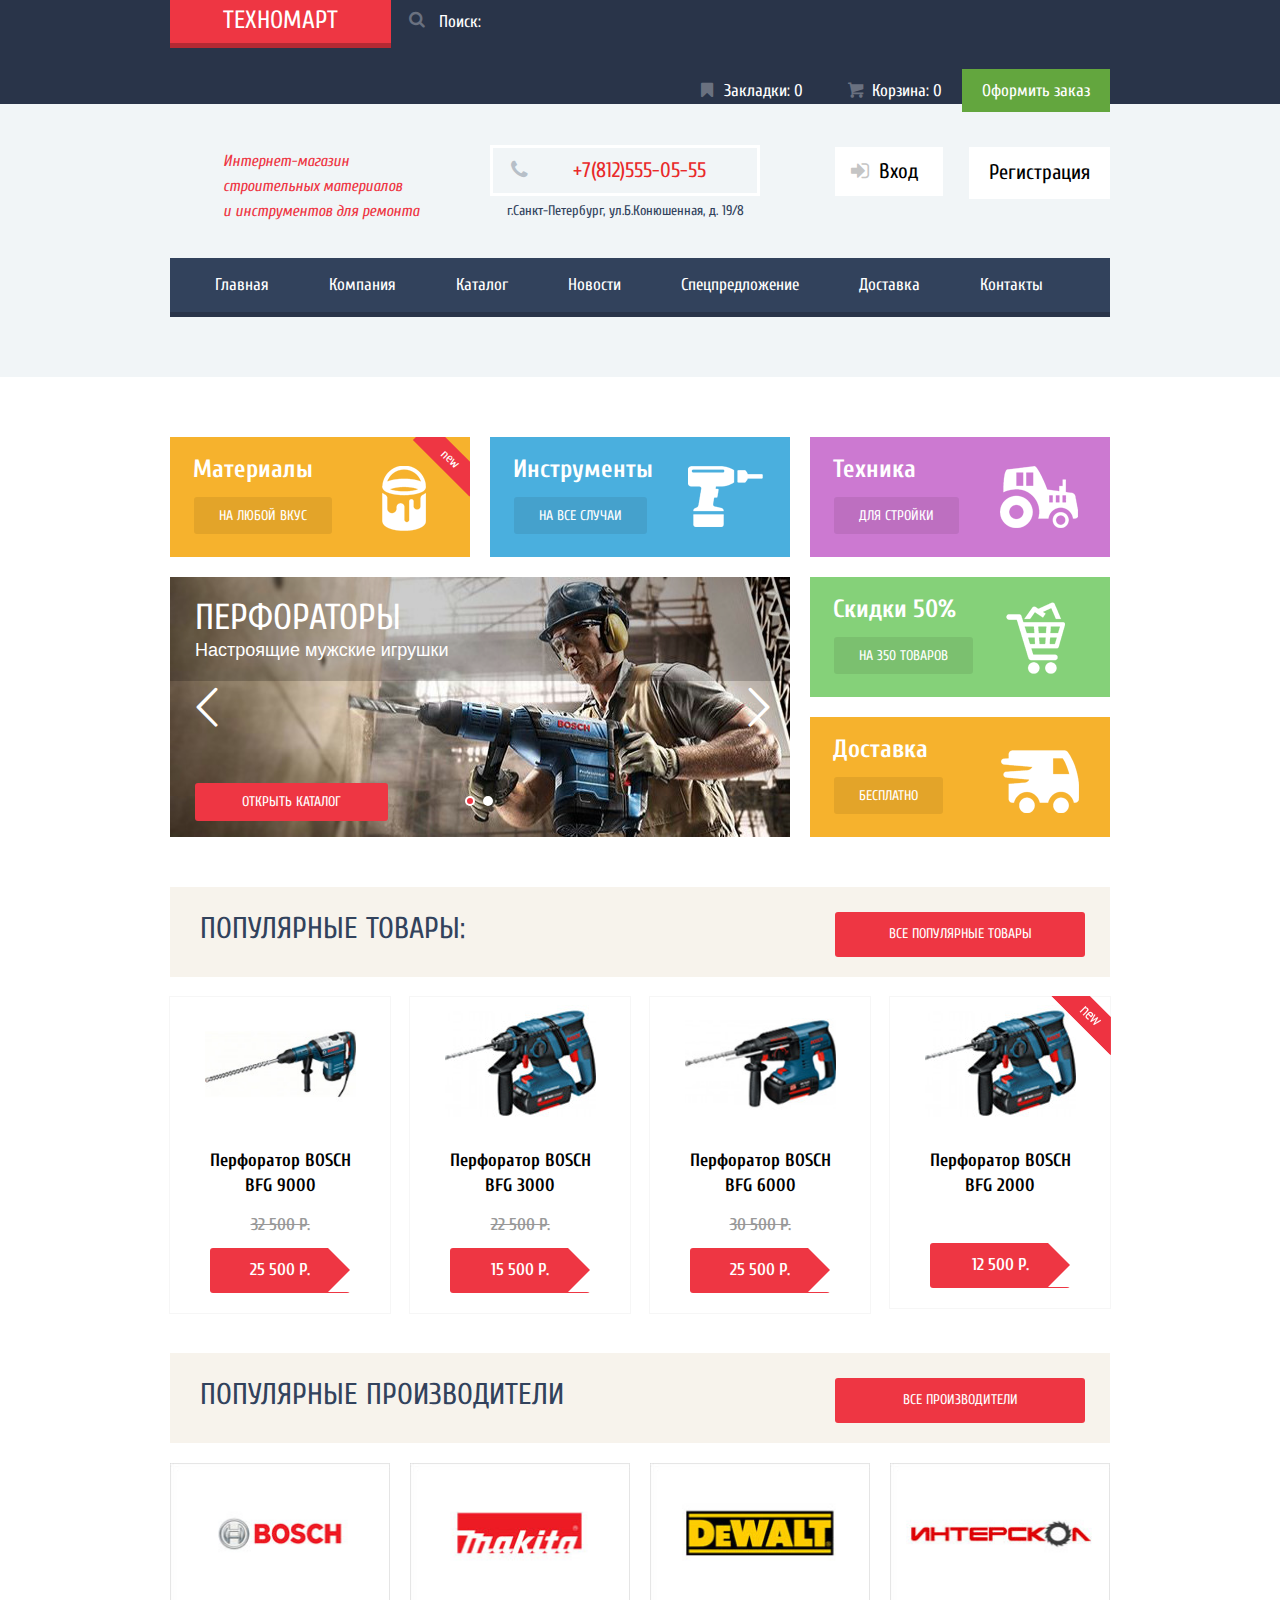
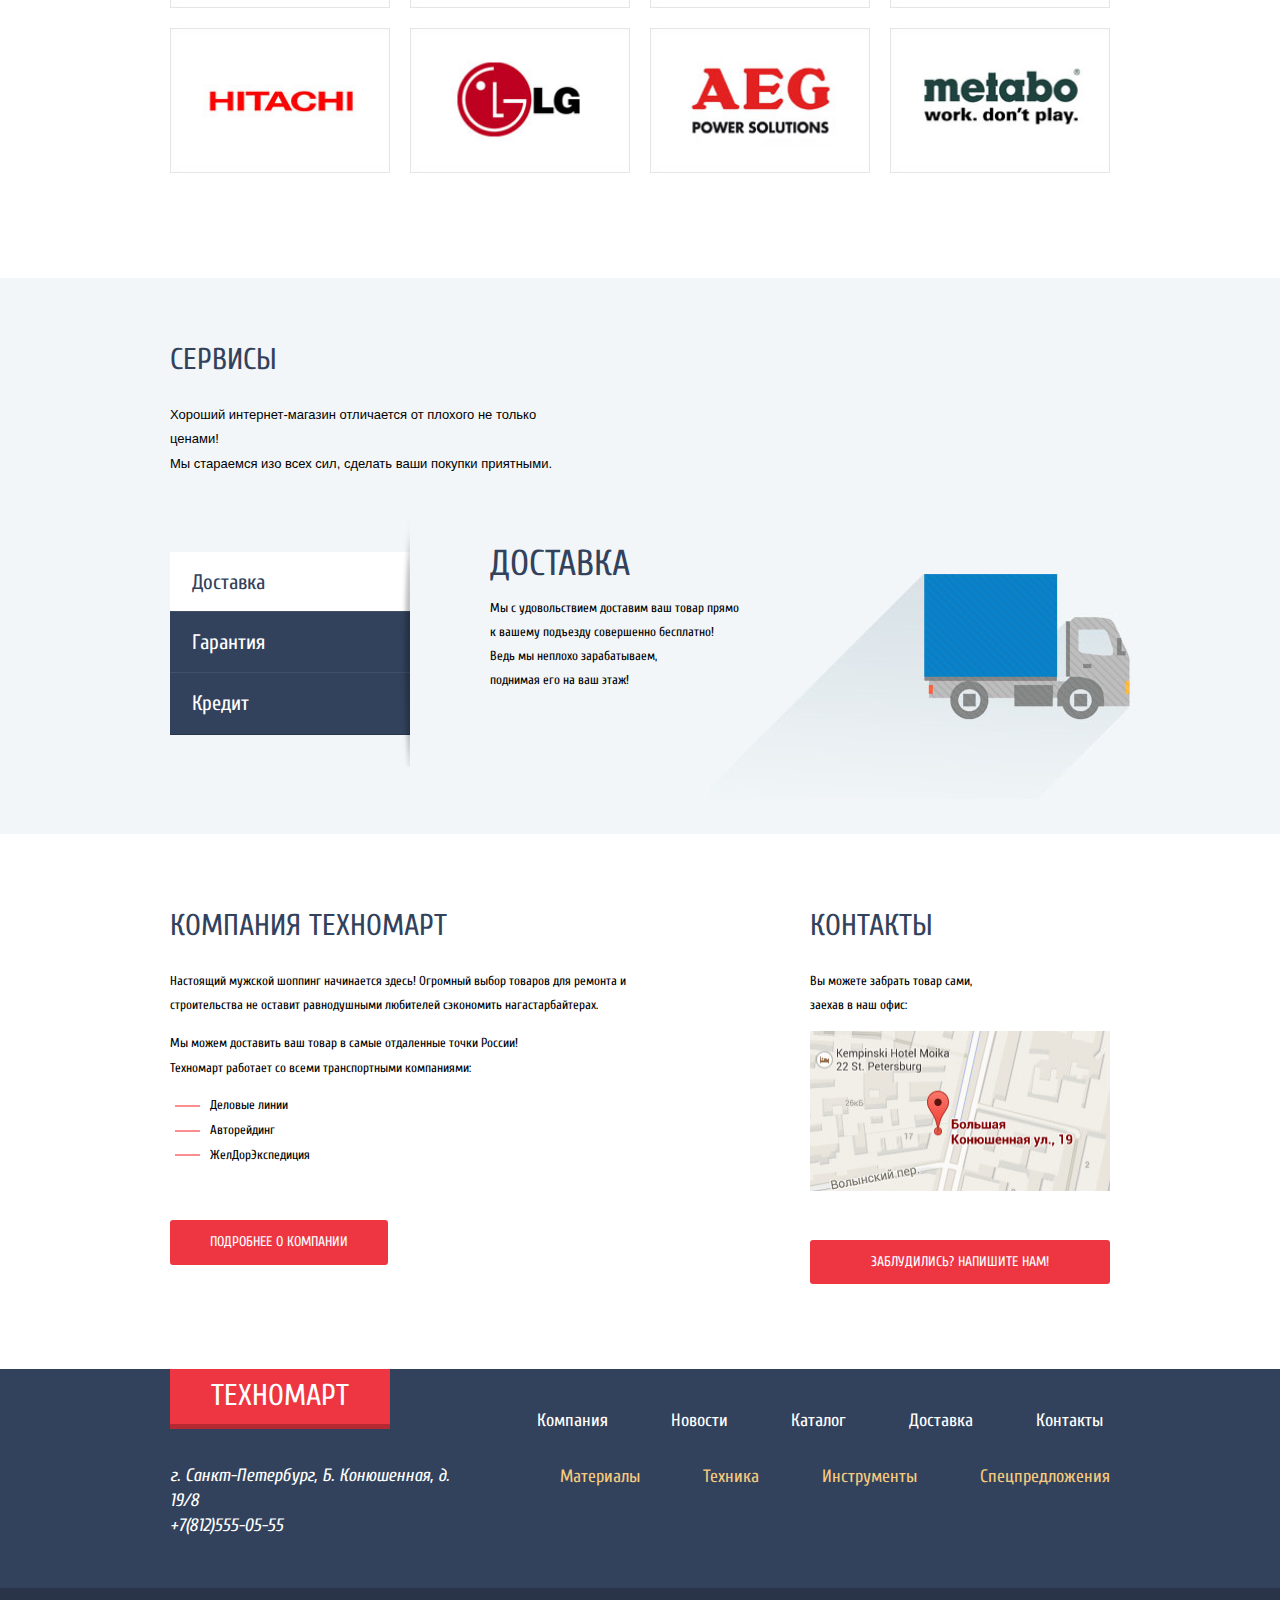
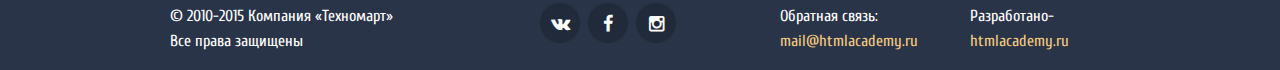
==== commit 336e2d5a: "Доделал Слайдер (gallery)" ====
--- a/index.html
+++ b/index.html
@@ -71,7 +71,7 @@
             <a class="btn btn-customer-info" href="#">Для стройки</a>
           </div>
           <div class="gallery">
-            <input class="radio-slider1" type="radio" id="btn-1" name="toggle" checked>
+            <input class="radio-slider1" type="radio" id="btn-1" name="toggle" checked="checked">
             <input class="radio-slider2" type="radio" id="btn-2" name="toggle">
             <div class="slider-controls">
               <label for="btn-1"></label>
@@ -168,9 +168,9 @@
                 <a href="#" class="producer-item makita"><img width="220" height="145" src="img/Makita.jpg" alt="Логотип Makite"></a>
                 <a href="#" class="producer-item dewalt"><img width="220" height="145" src="img/dewalt.jpg" alt="Логотип DeWALT"></a>
                 <a href="#" class="producer-item interskol"><img width="220" height="145" src="img/interscol.jpg" alt="Логотип Интерскол"></a>
-                <a href="#" class="producer-item hitachi"><img  width="220" height="145"src="img/hitachi.jpg" alt="Логотип Hitachi"></a>
+                <a href="#" class="producer-item hitachi"><img  width="220" height="145" src="img/hitachi.jpg" alt="Логотип Hitachi"></a>
                 <a href="#" class="producer-item lg"><img width="220" height="145" src="img/LG.jpg" alt="Логотип LG"></a>
-                <a href="#" class="producer-item aeg"><img width="220" height="145" src="img/AEG.jpg" width="220" height="145" alt="Логотип AEG"></a>
+                <a href="#" class="producer-item aeg"><img width="220" height="145" src="img/AEG.jpg" alt="Логотип AEG"></a>
                 <a href="#" class="producer-item metabo"><img width="220" height="145" src="img/Metabo.jpg" alt="Логотип Metabo"></a>
               </div>
           </div>
@@ -195,14 +195,8 @@
                 <dd class="tab-slide tab-first active-tab-slide">
                   <h3 class="tab-slide-title">доставка</h3>
                   <div class="tab-slide-text">
-                    <p class="tab-slide-text-1">
-                     Мы с удовольствием доставим ваш товар прямо
-                     к вашему подъезду совершенно бесплатно!
-                    <p class="tab-slide-text-2">
-                       Ведь мы неплохо зарабатываем,
-                       поднимая его на ваш этаж!
-                    </p>
-                    </p>
+                    <p class="tab-slide-text-1"> Мы с удовольствием доставим ваш товар прямо к вашему подъезду совершенно бесплатно!</p>
+                    <p class="tab-slide-text-2"> Ведь мы неплохо зарабатываем, поднимая его на ваш этаж!</p> 
                   </div>
                 </dd>
                 <dd class="tab-slide tab-second">
@@ -247,7 +241,7 @@
             <h3>Контакты</h3>
             <p>Вы можете забрать товар сами,<br> заехав в наш офис:</p>
             <a class="map" href="#">
-              <img src="img/map.jpg" width="300" height="160">
+              <img src="img/map.jpg" width="300" height="160" alt="Карта">
             </a>
             <a href="#" class="btn btn-email">заблудились? напишите нам!</a>
           </div>
@@ -318,7 +312,7 @@
             <fieldset>
               <div class="col-1-2">
                 <label for="your-name">Ваше имя:</label>
-                <input class="your-name" type="text" id="your-name  " placeholder="Представьтесь, пожалуйста" required>
+                <input class="your-name" type="text" id="your-name" placeholder="Представьтесь, пожалуйста" required>
               </div>
               <div class="col-1-2">
                 <label for="your-email">Ваш e-mail:</label>
@@ -327,7 +321,7 @@
             </fieldset>
             <fieldset>
               <label for="e-mail">Текст письма:</label>
-              <textarea class="e-mail" id="e-mail" placeholder="В   свободной форме" required></textarea>
+              <textarea class="e-mail" id="e-mail" placeholder="В свободной форме" required></textarea>
             </fieldset>
           </form>
         </div>
@@ -342,4 +336,4 @@
     </div>
     <script src="script/script.js"></script>
   </body>
-</html>
+</html>--- a/css/style.css
+++ b/css/style.css
@@ -713,14 +713,13 @@
 }
 .slider-controls{
   position: absolute;
-  top: 250px;
-  left: 48%;
-  text-align: center;
+  bottom: 17px;
+  left: 50%;
+  margin-left: -15px;
   z-index: 100;
 }
 .gallery input[type="radio"]{
-  position: absolute;
-  opacity: 0;
+  display: none;
 }
 .slider-controls label{
   display: inline-block;
@@ -739,7 +738,7 @@
 }
 .gallery-prev{
   position: absolute;
-  top: 142px;
+  bottom: 152px;
   left: 5px;
   padding: 0;
   height: 0;
@@ -747,7 +746,7 @@
 }
 .gallery-next{
   position: absolute;
-  top: 142px;
+  bottom: 152px;
   right: 0;
   padding: 0;
   height: 0;
@@ -775,7 +774,7 @@
 }
 .btn-catalog{
   position: absolute;
-  bottom: 17px;
+  bottom: 16px;
   left: 25px;
   padding: 7px 47px;
   font-weight: 100;
@@ -791,22 +790,16 @@
   position: absolute;
   background: rgba(0, 0, 0, 0.2);
   width: 100%;
-  height: 100px;
+  height: 40%;
+  padding: 0 25px;
 }
 .promo-slide h3{
-  display: inline-block;
-  margin: 0;
-  margin-top: 28px;
-  margin-left: 27px;
+  margin: 29px 0 7px 0;
   font-size: 36px;
-  text-transform: uppercase;
-  font-weight: 100;
   color: white;
 }
 .promo-slide h4{
-  display: block;
-  margin: 0;
-  margin-left: 25px;
+  margin: 0;
   font-family: 'PT Sans', 'Arial', sans-serif;
   font-size: 18px;
   font-weight: 100;
@@ -1263,7 +1256,7 @@
   z-index: 1;
   width: 468px;
   height: 261px;
-  background-image: url("../img/Layer 130.png");
+  background-image: url("../img/guaranty.png");
   background-repeat: no-repeat;
   background-position: 0 0;
 }
@@ -1275,7 +1268,7 @@
   z-index: 1;
   width: 468px;
   height: 261px;
-  background-image: url("../img/Layer 119.png");
+  background-image: url("../img/credit.png");
   background-repeat: no-repeat;
   background-position: 0 0;
 }
@@ -1632,4 +1625,4 @@
 }
 .radio-slider:focus .promo-slide-2{
   display:block;
-}
+}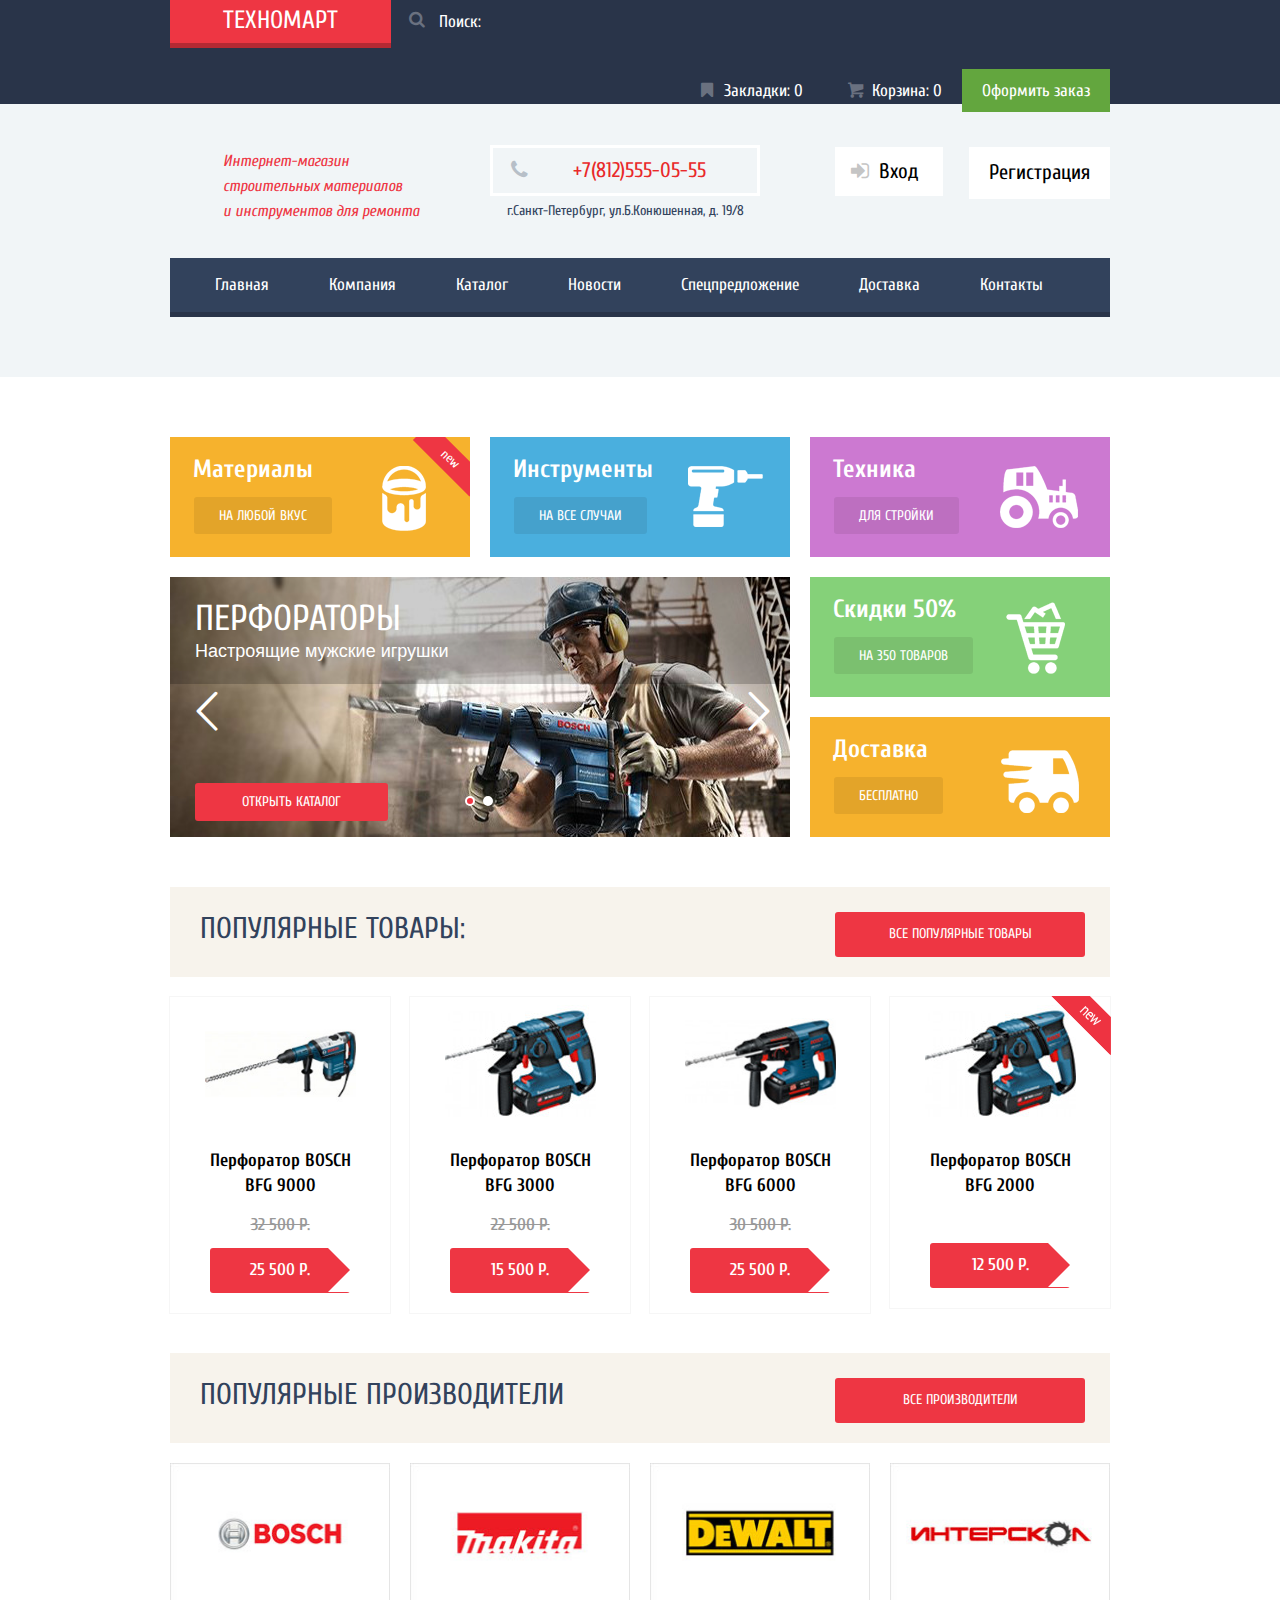
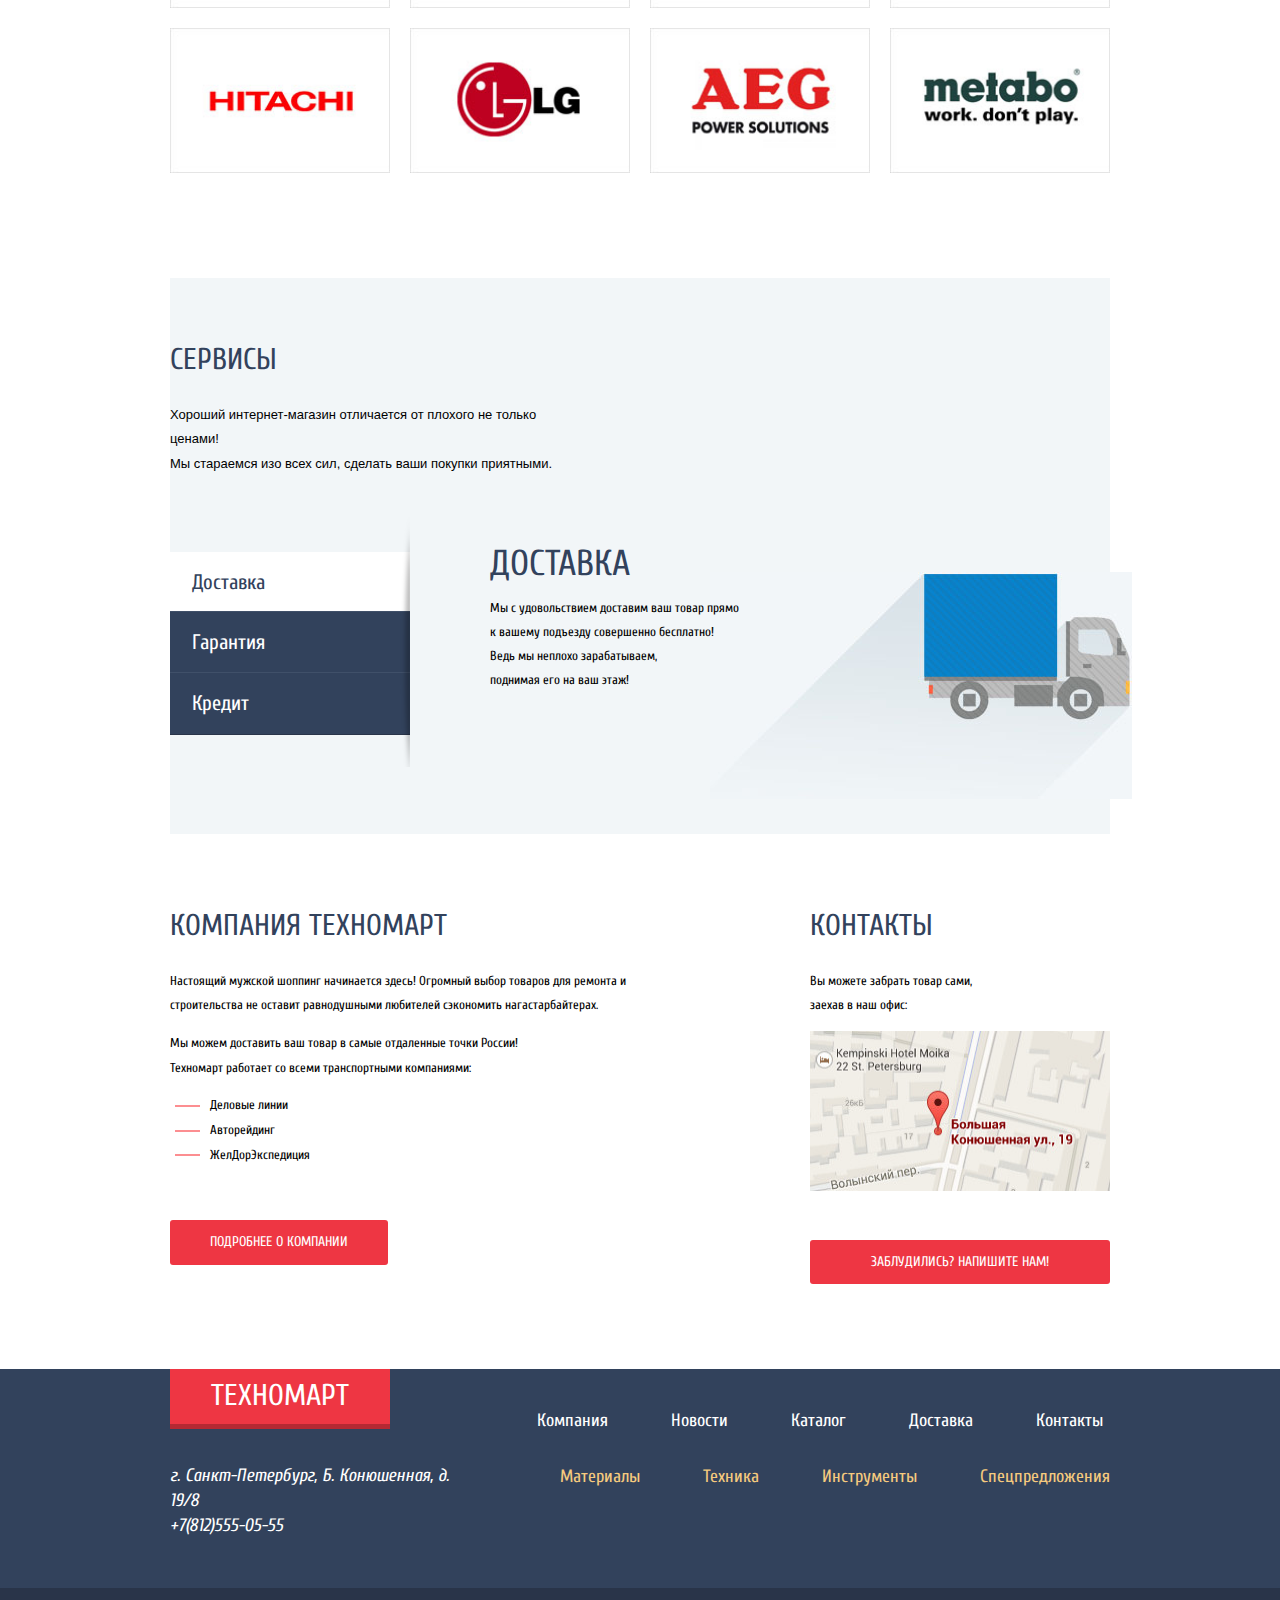
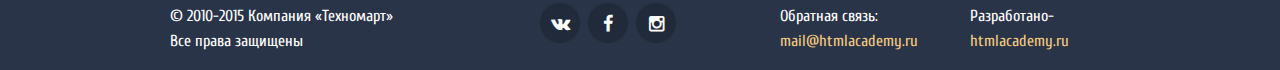
==== commit 75800ba9: "Поправил отступы и мелкие правки." ====
--- a/index.html
+++ b/index.html
@@ -1,9 +1,9 @@
 <!DOCTYPE html>
 <html>
-  <head>
+  <head class="no-js">
     <meta charset="utf-8">
     <title>«Техномарт»</title>
-    <link href="https://fonts.googleapis.com/css?family=Cuprum&subset=latin,cyrillic" rel="stylesheet">
+    <link href="https://fonts.googleapis.com/css?family=Cuprum&amp;subset=latin,cyrillic" rel="stylesheet">
     <link href="css/symbols-technomart.css" rel="stylesheet">
     <link href="css/normalize.css" rel="stylesheet">
     <link href="css/style.css" rel="stylesheet">
@@ -12,14 +12,14 @@
   <body>
     <header class="main-header">
       <div class="menu-purchase clearfix">
-        <div class="container clearfix">
+        <div class="container">
           <a class="logo" href="index.html">техномарт</a>
           <form class="search" action="#" method="get">
-            <input placeholder="Поиск:" type="search" id="catalog-search" name="catalog-search">
-              <button type=submit>
-                <i class="icon-search"></i>
-              </button>
-            </form>
+            <input placeholder="Поиск:" type="search" name="catalog-search">
+            <button type="submit">
+              <i class="icon-search"></i>
+            </button>
+          </form>
           <div class="menu-order">
 	          <ul>
               <li><a href="#"><i class="icon-bookmark"></i>Закладки: 0</a></li>
@@ -54,125 +54,123 @@
         </nav>
       </div>
     </header>
-    <div class="main">
-      <div class="container">
-        <div class="index-content clearfix">
-          <div class=" customer-info customer-info-material">
-            <h2>Материалы</h2>
-            <a class="btn btn-customer-info" href="#">На любой вкус</a>
-            <span class="new">new</span>
-          </div>
-          <div class="customer-info customer-info-tool">
-            <h2>Инструменты</h2>
-            <a class="btn btn-customer-info" href="#">На все случаи</a>
-          </div>
-          <div class="customer-info customer-info-technician">
-            <h2>Техника</h2>
-            <a class="btn btn-customer-info" href="#">Для стройки</a>
-          </div>
-          <div class="gallery">
-            <input class="radio-slider1" type="radio" id="btn-1" name="toggle" checked="checked">
-            <input class="radio-slider2" type="radio" id="btn-2" name="toggle">
-            <div class="slider-controls">
-              <label for="btn-1"></label>
-              <label for="btn-2"></label>
+    <div class="main container">
+      <div class="index-content clearfix">
+        <div class=" customer-info customer-info-material">
+          <h2>Материалы</h2>
+          <a class="btn btn-customer-info" href="#">На любой вкус</a>
+          <span class="new">new</span>
+        </div>
+        <div class="customer-info customer-info-tool">
+          <h2>Инструменты</h2>
+          <a class="btn btn-customer-info" href="#">На все случаи</a>
+        </div>
+        <div class="customer-info customer-info-technician">
+          <h2>Техника</h2>
+          <a class="btn btn-customer-info" href="#">Для стройки</a>
+        </div>
+        <div class="gallery">
+          <input class="radio-slider1" type="radio" id="btn-1" name="toggle" checked="checked">
+          <input class="radio-slider2" type="radio" id="btn-2" name="toggle">
+          <div class="slider-controls">
+            <label for="btn-1"></label>
+           <label for="btn-2"></label>
+          </div>
+          <label class="gallery-prev" for="btn-1">
+            <i class="icon-left"></i>
+          </label>
+          <label class="gallery-next" for="btn-2">
+            <i class="icon-right"></i>
+          </label>
+          <figure class="gallery-content">
+            <div class="promo-slide">
+              <div class="promo-slide-title">
+                <h3>перфораторы</h3>
+                <h4>Настроящие мужские игрушки</h4>
+              </div>
+              <img src="img/galari_1.jpg" width="620" height="270" alt="">
+              <a class="btn btn-catalog" href="#">открыть каталог</a>
             </div>
-            <label class="gallery-prev" for="btn-1">
-              <i class="icon-left"></i>
-            </label>
-            <label class="gallery-next" for="btn-2">
-              <i class="icon-right"></i>
-            </label>
-            <figure class="gallery-content">
-              <div class="promo-slide">
-                <div class="promo-slide-title">
-                  <h3>перфораторы</h3>
-                  <h4>Настроящие мужские игрушки</h4>
-                </div>
-                <img src="img/galari_1.jpg" width="620" height="270" alt="">
-                <a class="btn btn-catalog" href="#">открыть каталог</a>
-              </div>
-              <div class="promo-slide promo-slide-2">
-                <div class="promo-slide-title">
-                  <h3>дрели</h3>
-                  <h4>Соседям на радость!</h4>
-                </div>
-                <img src="img/galari_2.jpg" width="620" height="270" alt="">
-                <a class="btn btn-catalog" href="#">открыть каталог</a>
-              </div>
-            </figure>
-          </div>
-          <div class="customer-info customer-info-sale">
-            <h2>Скидки 50%</h2>
-            <a class="btn btn-customer-info" href="#">На 350 товаров</a>
-          </div>
-          <div class="customer-info customer-info-delivery">
-            <h2>Доставка</h2>
-            <a class="btn btn-customer-info" href="#">Бесплатно</a>
-          </div>
-        </div>
-        <div class="catalog">
-          <div class="popular-product clearfix">
-            <header class="title">Популярные товары:
-              <a class="btn btn-product" href="#">Все популярные товары</a>
-            </header>
-            <div class="catalog-items-index">
-              <article class="catalog-item-index">
-                <div class="actions">
-                  <a class="buy" href="#">Купить</a>
-                  <a class="bookmark" href="#">В закладки</a>
-                </div>
-                <img width="184" height="164" src="img/bfg_9000.jpg" alt="Перфоратор BOSCH BFG 3000">
-                <h1 class="title-item">Перфоратор BOSCH BFG 9000</h1>
-                <div class="discount">32 500 Р.</div>
-                <div class="price">25 500 Р.</div>
-              </article>
-              <article class="catalog-item-index">
-                <div class="actions">
-                  <a href="#" class="buy">Купить</a>
-                  <a href="#" class="bookmark">В закладки</a>
-                </div>
-                <img width="151" height="134" src="img/bfg.jpg" alt="Перфоратор BOSCH BFG 3000">
-                <h1 class="title-item">Перфоратор BOSCH BFG 3000</h1>
-                <div class="discount">22 500 Р.</div>
-                <div class="price">15 500 Р.</div>
-              </article>
-              <article class="catalog-item-index">
-                <div class="actions">
-                  <a href="#" class="buy">Купить</a>
-                  <a href="#" class="bookmark">В закладки</a>
-                </div>
-                <img width="171" height="152" src="img/bfg_6000.jpg" alt="Перфоратор BOSCH BFG 3000">
-                <h1 class="title-item">Перфоратор BOSCH BFG 6000</h1>
-                <div class="discount">30 500 Р.</div>
-                <div class="price">25 500 Р.</div>
-              </article>
-              <article class="catalog-item-index new2">
-                <div class="actions">
-                  <a href="#" class="buy">Купить</a>
-                  <a href="#" class="bookmark">В закладки</a>
-                </div>
-                <img width="151" height="134" src="img/bfg.jpg" alt="Перфоратор BOSCH BFG 3000">
-                <h1 class="title-item">Перфоратор BOSCH BFG 2000</h1>
-                <div class="discount"></div>
-                <div class="price">12 500 Р.</div>
-              </article>
+            <div class="promo-slide promo-slide-2">
+              <div class="promo-slide-title">
+                <h3>дрели</h3>
+                <h4>Соседям на радость!</h4>
+              </div>
+              <img src="img/galari_2.jpg" width="620" height="270" alt="">
+              <a class="btn btn-catalog" href="#">открыть каталог</a>
             </div>
-          </div>
-          <div class="popular-producer clearfix">
-            <header class="title">Популярные производители
-			        <a href="#" class="btn btn-producer">Все производители</a>
-			      </header>
-			        <div class="producer">
-                <a href="#" class="producer-item bosch"><img width="220" height="145" src="img/bosch.jpg" alt="Логотип Bosch"></a>
-                <a href="#" class="producer-item makita"><img width="220" height="145" src="img/Makita.jpg" alt="Логотип Makite"></a>
-                <a href="#" class="producer-item dewalt"><img width="220" height="145" src="img/dewalt.jpg" alt="Логотип DeWALT"></a>
-                <a href="#" class="producer-item interskol"><img width="220" height="145" src="img/interscol.jpg" alt="Логотип Интерскол"></a>
-                <a href="#" class="producer-item hitachi"><img  width="220" height="145" src="img/hitachi.jpg" alt="Логотип Hitachi"></a>
-                <a href="#" class="producer-item lg"><img width="220" height="145" src="img/LG.jpg" alt="Логотип LG"></a>
-                <a href="#" class="producer-item aeg"><img width="220" height="145" src="img/AEG.jpg" alt="Логотип AEG"></a>
-                <a href="#" class="producer-item metabo"><img width="220" height="145" src="img/Metabo.jpg" alt="Логотип Metabo"></a>
-              </div>
+          </figure>
+        </div>
+        <div class="customer-info customer-info-sale">
+          <h2>Скидки 50%</h2>
+          <a class="btn btn-customer-info" href="#">На 350 товаров</a>
+        </div>
+        <div class="customer-info customer-info-delivery">
+          <h2>Доставка</h2>
+          <a class="btn btn-customer-info" href="#">Бесплатно</a>
+        </div>
+      </div>
+      <div class="catalog">
+        <div class="popular-product clearfix">
+          <header class="title">Популярные товары:
+            <a class="btn btn-product" href="#">Все популярные товары</a>
+          </header>
+          <div class="catalog-items-index">
+            <article class="catalog-item-index">
+              <div class="actions">
+                <a class="buy" href="#">Купить</a>
+                <a class="bookmark" href="#">В закладки</a>
+              </div>
+              <img width="184" height="164" src="img/bfg_9000.jpg" alt="Перфоратор BOSCH BFG 3000">
+              <h1 class="title-item">Перфоратор BOSCH BFG 9000</h1>
+              <div class="discount">32 500 Р.</div>
+              <div class="price">25 500 Р.</div>
+            </article>
+            <article class="catalog-item-index">
+              <div class="actions">
+                <a href="#" class="buy">Купить</a>
+                <a href="#" class="bookmark">В закладки</a>
+              </div>
+              <img width="151" height="134" src="img/bfg.jpg" alt="Перфоратор BOSCH BFG 3000">
+              <h1 class="title-item">Перфоратор BOSCH BFG 3000</h1>
+              <div class="discount">22 500 Р.</div>
+              <div class="price">15 500 Р.</div>
+            </article>
+            <article class="catalog-item-index">
+              <div class="actions">
+                <a href="#" class="buy">Купить</a>
+                <a href="#" class="bookmark">В закладки</a>
+              </div>
+              <img width="171" height="152" src="img/bfg_6000.jpg" alt="Перфоратор BOSCH BFG 3000">
+              <h1 class="title-item">Перфоратор BOSCH BFG 6000</h1>
+              <div class="discount">30 500 Р.</div>
+              <div class="price">25 500 Р.</div>
+            </article>
+            <article class="catalog-item-index new2">
+              <div class="actions">
+                <a href="#" class="buy">Купить</a>
+                <a href="#" class="bookmark">В закладки</a>
+              </div>
+              <img width="151" height="134" src="img/bfg.jpg" alt="Перфоратор BOSCH BFG 3000">
+              <h1 class="title-item">Перфоратор BOSCH BFG 2000</h1>
+              <div class="discount"></div>
+              <div class="price">12 500 Р.</div>
+            </article>
+          </div>
+        </div>
+        <div class="popular-producer clearfix">
+          <header class="title">Популярные производители
+			      <a href="#" class="btn btn-producer">Все производители</a>
+			    </header>
+			    <div class="producer">
+            <a href="#" class="producer-item bosch"><img width="220" height="145" src="img/bosch.jpg" alt="Логотип Bosch"></a>
+            <a href="#" class="producer-item makita"><img width="220" height="145" src="img/Makita.jpg" alt="Логотип Makite"></a>
+            <a href="#" class="producer-item dewalt"><img width="220" height="145" src="img/dewalt.jpg" alt="Логотип DeWALT"></a>
+            <a href="#" class="producer-item interskol"><img width="220" height="145" src="img/interscol.jpg" alt="ЛоготиИнтерскол"></a>
+            <a href="#" class="producer-item hitachi"><img  width="220" height="145" src="img/hitachi.jpg" alt="Логотип Hitachi"></a>
+            <a href="#" class="producer-item lg"><img width="220" height="145" src="img/LG.jpg" alt="Логотип LG"></a>
+            <a href="#" class="producer-item aeg"><img width="220" height="145" src="img/AEG.jpg" alt="Логотип AEG"></a>
+            <a href="#" class="producer-item metabo"><img width="220" height="145" src="img/Metabo.jpg" alt="Логотип Metabo"></a>
           </div>
         </div>
       </div>
--- a/css/style.css
+++ b/css/style.css
@@ -738,7 +738,7 @@
 }
 .gallery-prev{
   position: absolute;
-  bottom: 152px;
+  bottom: 148px;
   left: 5px;
   padding: 0;
   height: 0;
@@ -746,7 +746,7 @@
 }
 .gallery-next{
   position: absolute;
-  bottom: 152px;
+  bottom: 148px;
   right: 0;
   padding: 0;
   height: 0;
@@ -790,11 +790,11 @@
   position: absolute;
   background: rgba(0, 0, 0, 0.2);
   width: 100%;
-  height: 40%;
-  padding: 0 25px;
+  padding: 30px 0 20px 25px;
 }
 .promo-slide h3{
-  margin: 29px 0 7px 0;
+  margin: 0;
+  margin-bottom: 7px;
   font-size: 36px;
   color: white;
 }
@@ -812,7 +812,6 @@
 .promo-slide{
   display: none
 }
-
 #btn-1:checked ~ .gallery-content .promo-slide:nth-child(1){
   display: block
 }
@@ -820,7 +819,7 @@
   display: block
 }
 .catalog{
-  margin-bottom:85px;
+  margin-bottom: 85px;
 }
 .popular-producer,
 .popular-product{
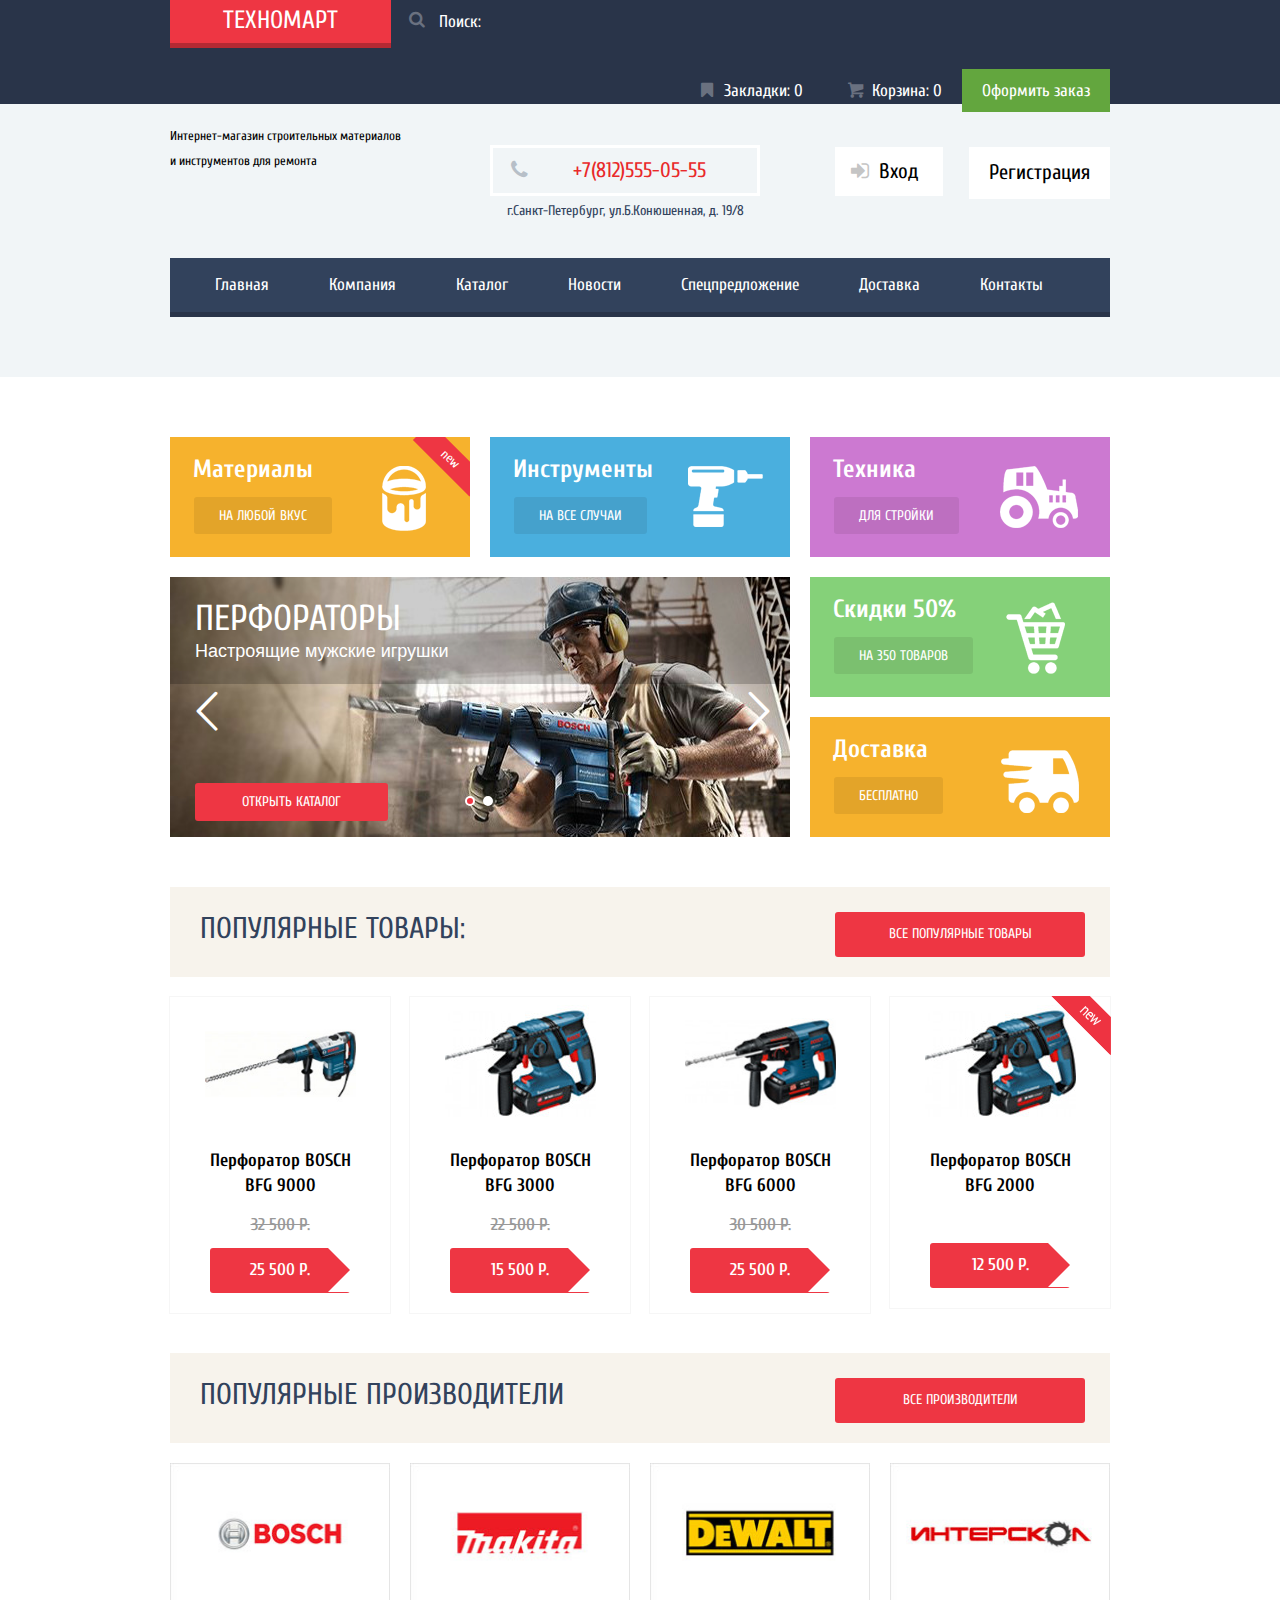
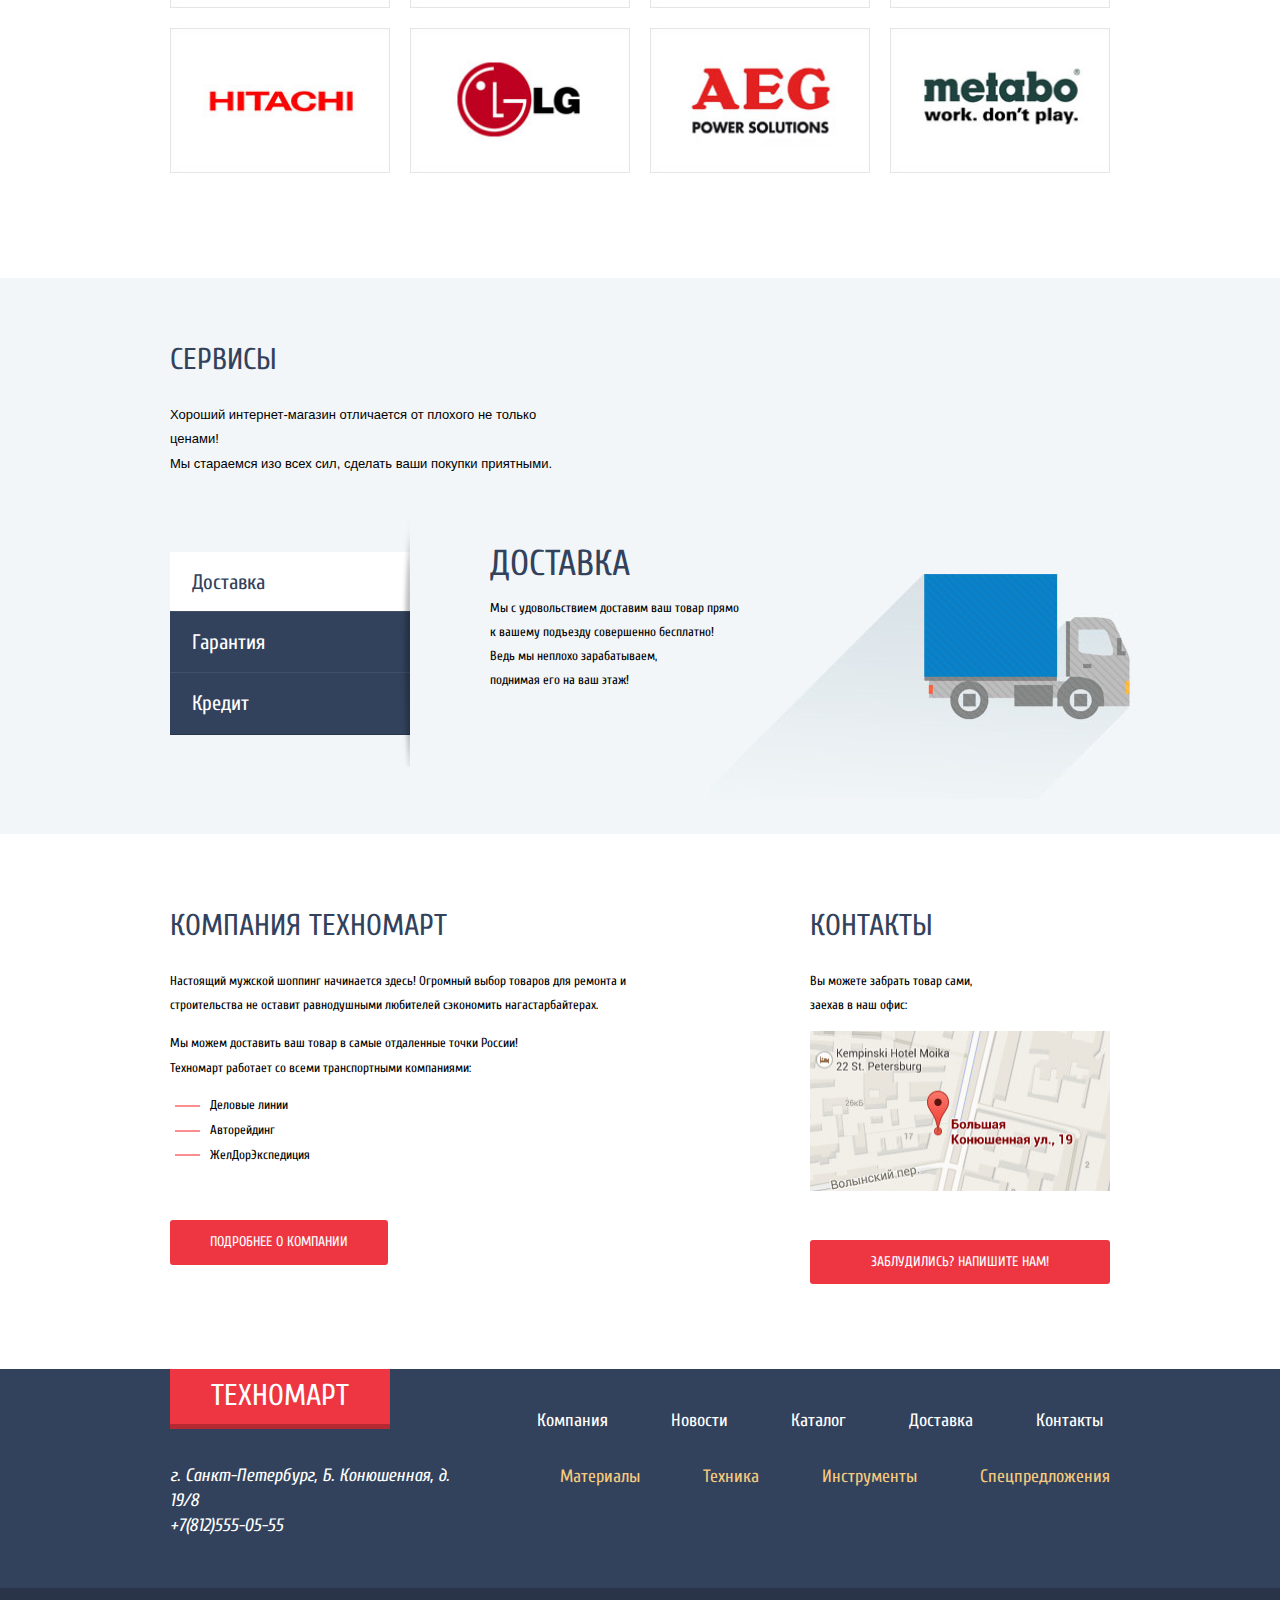
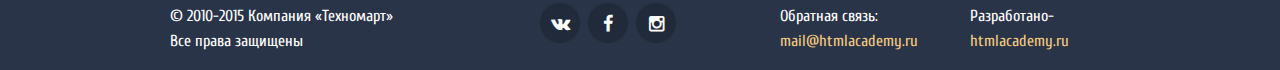
==== commit 4ac12afa: "Правка." ====
--- a/index.html
+++ b/index.html
@@ -1,6 +1,6 @@
 <!DOCTYPE html>
-<html>
-  <head class="no-js">
+<html class="no-js">
+  <head>
     <meta charset="utf-8">
     <title>«Техномарт»</title>
     <link href="https://fonts.googleapis.com/css?family=Cuprum&amp;subset=latin,cyrillic" rel="stylesheet">
@@ -12,14 +12,14 @@
   <body>
     <header class="main-header">
       <div class="menu-purchase clearfix">
-        <div class="container">
+        <div class="container clearfix">
           <a class="logo" href="index.html">техномарт</a>
           <form class="search" action="#" method="get">
-            <input placeholder="Поиск:" type="search" name="catalog-search">
-            <button type="submit">
-              <i class="icon-search"></i>
-            </button>
-          </form>
+            <input placeholder="Поиск:" type="search" id="catalog-search" name="catalog-search">
+             <button type="submit">
+               <i class="icon-search"></i>
+             </button>
+           </form>
           <div class="menu-order">
 	          <ul>
               <li><a href="#"><i class="icon-bookmark"></i>Закладки: 0</a></li>
@@ -30,9 +30,9 @@
         </div>
       </div>
       <div class="container clearfix">
-        <div class="info-shop">
-          <p>Интернет-магазин строительных материалов и&nbsp;инструментов для ремонта</p>
-        </div>
+        
+          <p class="info-shop">Интернет-магазин строительных материалов и&nbsp;инструментов для ремонта</p>
+        
         <div class="menu-contact">
           <p class="numder"><i class="icon-phone"></i>+7(812)555-05-55</p>
           <p class="street">г.Санкт-Петербург, ул.Б.Конюшенная, д. 19/8</p>
@@ -54,123 +54,125 @@
         </nav>
       </div>
     </header>
-    <div class="main container">
-      <div class="index-content clearfix">
-        <div class=" customer-info customer-info-material">
-          <h2>Материалы</h2>
-          <a class="btn btn-customer-info" href="#">На любой вкус</a>
-          <span class="new">new</span>
-        </div>
-        <div class="customer-info customer-info-tool">
-          <h2>Инструменты</h2>
-          <a class="btn btn-customer-info" href="#">На все случаи</a>
-        </div>
-        <div class="customer-info customer-info-technician">
-          <h2>Техника</h2>
-          <a class="btn btn-customer-info" href="#">Для стройки</a>
-        </div>
-        <div class="gallery">
-          <input class="radio-slider1" type="radio" id="btn-1" name="toggle" checked="checked">
-          <input class="radio-slider2" type="radio" id="btn-2" name="toggle">
-          <div class="slider-controls">
-            <label for="btn-1"></label>
-           <label for="btn-2"></label>
-          </div>
-          <label class="gallery-prev" for="btn-1">
-            <i class="icon-left"></i>
-          </label>
-          <label class="gallery-next" for="btn-2">
-            <i class="icon-right"></i>
-          </label>
-          <figure class="gallery-content">
-            <div class="promo-slide">
-              <div class="promo-slide-title">
-                <h3>перфораторы</h3>
-                <h4>Настроящие мужские игрушки</h4>
-              </div>
-              <img src="img/galari_1.jpg" width="620" height="270" alt="">
-              <a class="btn btn-catalog" href="#">открыть каталог</a>
+    <div class="main">
+      <div class="container">
+        <div class="index-content clearfix">
+          <div class=" customer-info customer-info-material">
+            <h2>Материалы</h2>
+            <a class="btn btn-customer-info" href="#">На любой вкус</a>
+            <span class="new">new</span>
+          </div>
+          <div class="customer-info customer-info-tool">
+            <h2>Инструменты</h2>
+            <a class="btn btn-customer-info" href="#">На все случаи</a>
+          </div>
+          <div class="customer-info customer-info-technician">
+            <h2>Техника</h2>
+            <a class="btn btn-customer-info" href="#">Для стройки</a>
+          </div>
+          <div class="gallery">
+            <input class="radio-slider1" type="radio" id="btn-1" name="toggle" checked>
+            <input class="radio-slider2" type="radio" id="btn-2" name="toggle">
+            <div class="slider-controls">
+              <label for="btn-1"></label>
+              <label for="btn-2"></label>
             </div>
-            <div class="promo-slide promo-slide-2">
-              <div class="promo-slide-title">
-                <h3>дрели</h3>
-                <h4>Соседям на радость!</h4>
-              </div>
-              <img src="img/galari_2.jpg" width="620" height="270" alt="">
-              <a class="btn btn-catalog" href="#">открыть каталог</a>
+            <label class="gallery-prev" for="btn-1">
+              <i class="icon-left"></i>
+            </label>
+            <label class="gallery-next" for="btn-2">
+              <i class="icon-right"></i>
+            </label>
+            <figure class="gallery-content">
+              <div class="promo-slide">
+                <div class="promo-slide-title">
+                  <h3>перфораторы</h3>
+                  <h4>Настроящие мужские игрушки</h4>
+                </div>
+                <img src="img/galari_1.jpg" width="620" height="270" alt="">
+                <a class="btn btn-catalog" href="#">открыть каталог</a>
+              </div>
+              <div class="promo-slide promo-slide-2">
+                <div class="promo-slide-title">
+                  <h3>дрели</h3>
+                  <h4>Соседям на радость!</h4>
+                </div>
+                <img src="img/galari_2.jpg" width="620" height="270" alt="">
+                <a class="btn btn-catalog" href="#">открыть каталог</a>
+              </div>
+            </figure>
+          </div>
+          <div class="customer-info customer-info-sale">
+            <h2>Скидки 50%</h2>
+            <a class="btn btn-customer-info" href="#">На 350 товаров</a>
+          </div>
+          <div class="customer-info customer-info-delivery">
+            <h2>Доставка</h2>
+            <a class="btn btn-customer-info" href="#">Бесплатно</a>
+          </div>
+        </div>
+        <div class="catalog">
+          <div class="popular-product clearfix">
+            <header class="title">Популярные товары:
+              <a class="btn btn-product" href="#">Все популярные товары</a>
+            </header>
+            <div class="catalog-items-index">
+              <article class="catalog-item-index">
+                <div class="actions">
+                  <a class="buy" href="#">Купить</a>
+                  <a class="bookmark" href="#">В закладки</a>
+                </div>
+                <img width="184" height="164" src="img/bfg_9000.jpg" alt="Перфоратор BOSCH BFG 3000">
+                <h1 class="title-item">Перфоратор BOSCH BFG 9000</h1>
+                <div class="discount">32 500 Р.</div>
+                <div class="price">25 500 Р.</div>
+              </article>
+              <article class="catalog-item-index">
+                <div class="actions">
+                  <a href="#" class="buy">Купить</a>
+                  <a href="#" class="bookmark">В закладки</a>
+                </div>
+                <img width="151" height="134" src="img/bfg.jpg" alt="Перфоратор BOSCH BFG 3000">
+                <h1 class="title-item">Перфоратор BOSCH BFG 3000</h1>
+                <div class="discount">22 500 Р.</div>
+                <div class="price">15 500 Р.</div>
+              </article>
+              <article class="catalog-item-index">
+                <div class="actions">
+                  <a href="#" class="buy">Купить</a>
+                  <a href="#" class="bookmark">В закладки</a>
+                </div>
+                <img width="171" height="152" src="img/bfg_6000.jpg" alt="Перфоратор BOSCH BFG 3000">
+                <h1 class="title-item">Перфоратор BOSCH BFG 6000</h1>
+                <div class="discount">30 500 Р.</div>
+                <div class="price">25 500 Р.</div>
+              </article>
+              <article class="catalog-item-index new2">
+                <div class="actions">
+                  <a href="#" class="buy">Купить</a>
+                  <a href="#" class="bookmark">В закладки</a>
+                </div>
+                <img width="151" height="134" src="img/bfg.jpg" alt="Перфоратор BOSCH BFG 3000">
+                <h1 class="title-item">Перфоратор BOSCH BFG 2000</h1>
+                <div class="discount"></div>
+                <div class="price">12 500 Р.</div>
+              </article>
             </div>
-          </figure>
-        </div>
-        <div class="customer-info customer-info-sale">
-          <h2>Скидки 50%</h2>
-          <a class="btn btn-customer-info" href="#">На 350 товаров</a>
-        </div>
-        <div class="customer-info customer-info-delivery">
-          <h2>Доставка</h2>
-          <a class="btn btn-customer-info" href="#">Бесплатно</a>
-        </div>
-      </div>
-      <div class="catalog">
-        <div class="popular-product clearfix">
-          <header class="title">Популярные товары:
-            <a class="btn btn-product" href="#">Все популярные товары</a>
-          </header>
-          <div class="catalog-items-index">
-            <article class="catalog-item-index">
-              <div class="actions">
-                <a class="buy" href="#">Купить</a>
-                <a class="bookmark" href="#">В закладки</a>
-              </div>
-              <img width="184" height="164" src="img/bfg_9000.jpg" alt="Перфоратор BOSCH BFG 3000">
-              <h1 class="title-item">Перфоратор BOSCH BFG 9000</h1>
-              <div class="discount">32 500 Р.</div>
-              <div class="price">25 500 Р.</div>
-            </article>
-            <article class="catalog-item-index">
-              <div class="actions">
-                <a href="#" class="buy">Купить</a>
-                <a href="#" class="bookmark">В закладки</a>
-              </div>
-              <img width="151" height="134" src="img/bfg.jpg" alt="Перфоратор BOSCH BFG 3000">
-              <h1 class="title-item">Перфоратор BOSCH BFG 3000</h1>
-              <div class="discount">22 500 Р.</div>
-              <div class="price">15 500 Р.</div>
-            </article>
-            <article class="catalog-item-index">
-              <div class="actions">
-                <a href="#" class="buy">Купить</a>
-                <a href="#" class="bookmark">В закладки</a>
-              </div>
-              <img width="171" height="152" src="img/bfg_6000.jpg" alt="Перфоратор BOSCH BFG 3000">
-              <h1 class="title-item">Перфоратор BOSCH BFG 6000</h1>
-              <div class="discount">30 500 Р.</div>
-              <div class="price">25 500 Р.</div>
-            </article>
-            <article class="catalog-item-index new2">
-              <div class="actions">
-                <a href="#" class="buy">Купить</a>
-                <a href="#" class="bookmark">В закладки</a>
-              </div>
-              <img width="151" height="134" src="img/bfg.jpg" alt="Перфоратор BOSCH BFG 3000">
-              <h1 class="title-item">Перфоратор BOSCH BFG 2000</h1>
-              <div class="discount"></div>
-              <div class="price">12 500 Р.</div>
-            </article>
-          </div>
-        </div>
-        <div class="popular-producer clearfix">
-          <header class="title">Популярные производители
-			      <a href="#" class="btn btn-producer">Все производители</a>
-			    </header>
-			    <div class="producer">
-            <a href="#" class="producer-item bosch"><img width="220" height="145" src="img/bosch.jpg" alt="Логотип Bosch"></a>
-            <a href="#" class="producer-item makita"><img width="220" height="145" src="img/Makita.jpg" alt="Логотип Makite"></a>
-            <a href="#" class="producer-item dewalt"><img width="220" height="145" src="img/dewalt.jpg" alt="Логотип DeWALT"></a>
-            <a href="#" class="producer-item interskol"><img width="220" height="145" src="img/interscol.jpg" alt="ЛоготиИнтерскол"></a>
-            <a href="#" class="producer-item hitachi"><img  width="220" height="145" src="img/hitachi.jpg" alt="Логотип Hitachi"></a>
-            <a href="#" class="producer-item lg"><img width="220" height="145" src="img/LG.jpg" alt="Логотип LG"></a>
-            <a href="#" class="producer-item aeg"><img width="220" height="145" src="img/AEG.jpg" alt="Логотип AEG"></a>
-            <a href="#" class="producer-item metabo"><img width="220" height="145" src="img/Metabo.jpg" alt="Логотип Metabo"></a>
+          </div>
+          <div class="popular-producer clearfix">
+            <header class="title">Популярные производители
+			        <a href="#" class="btn btn-producer">Все производители</a>
+			      </header>
+			        <div class="producer">
+                <a href="#" class="producer-item bosch"><img width="220" height="145" src="img/bosch.jpg" alt="Логотип Bosch"></a>
+                <a href="#" class="producer-item makita"><img width="220" height="145" src="img/Makita.jpg" alt="Логотип Makite"></a>
+                <a href="#" class="producer-item dewalt"><img width="220" height="145" src="img/dewalt.jpg" alt="Логотип DeWALT"></a>
+                <a href="#" class="producer-item interskol"><img width="220" height="145" src="img/interscol.jpg" alt="Логотип Интерскол"></a>
+                <a href="#" class="producer-item hitachi"><img  width="220" height="145"src="img/hitachi.jpg" alt="Логотип Hitachi"></a>
+                <a href="#" class="producer-item lg"><img width="220" height="145" src="img/LG.jpg" alt="Логотип LG"></a>
+                <a href="#" class="producer-item aeg"><img width="220" height="145" src="img/AEG.jpg" width="220" height="145" alt="Логотип AEG"></a>
+                <a href="#" class="producer-item metabo"><img width="220" height="145" src="img/Metabo.jpg" alt="Логотип Metabo"></a>
+              </div>
           </div>
         </div>
       </div>
@@ -193,8 +195,14 @@
                 <dd class="tab-slide tab-first active-tab-slide">
                   <h3 class="tab-slide-title">доставка</h3>
                   <div class="tab-slide-text">
-                    <p class="tab-slide-text-1"> Мы с удовольствием доставим ваш товар прямо к вашему подъезду совершенно бесплатно!</p>
-                    <p class="tab-slide-text-2"> Ведь мы неплохо зарабатываем, поднимая его на ваш этаж!</p> 
+                    <p class="tab-slide-text-1">
+                     Мы с удовольствием доставим ваш товар прямо
+                     к вашему подъезду совершенно бесплатно!
+                    <p class="tab-slide-text-2">
+                       Ведь мы неплохо зарабатываем,
+                       поднимая его на ваш этаж!
+                    </p>
+                    </p>
                   </div>
                 </dd>
                 <dd class="tab-slide tab-second">
@@ -239,7 +247,7 @@
             <h3>Контакты</h3>
             <p>Вы можете забрать товар сами,<br> заехав в наш офис:</p>
             <a class="map" href="#">
-              <img src="img/map.jpg" width="300" height="160" alt="Карта">
+              <img src="img/map.jpg" width="300" height="160">
             </a>
             <a href="#" class="btn btn-email">заблудились? напишите нам!</a>
           </div>
@@ -310,7 +318,7 @@
             <fieldset>
               <div class="col-1-2">
                 <label for="your-name">Ваше имя:</label>
-                <input class="your-name" type="text" id="your-name" placeholder="Представьтесь, пожалуйста" required>
+                <input class="your-name" type="text" id="your-name  " placeholder="Представьтесь, пожалуйста" required>
               </div>
               <div class="col-1-2">
                 <label for="your-email">Ваш e-mail:</label>
@@ -319,7 +327,7 @@
             </fieldset>
             <fieldset>
               <label for="e-mail">Текст письма:</label>
-              <textarea class="e-mail" id="e-mail" placeholder="В свободной форме" required></textarea>
+              <textarea class="e-mail" id="e-mail" placeholder="В   свободной форме" required></textarea>
             </fieldset>
           </form>
         </div>
@@ -334,4 +342,4 @@
     </div>
     <script src="script/script.js"></script>
   </body>
-</html>+</html>
